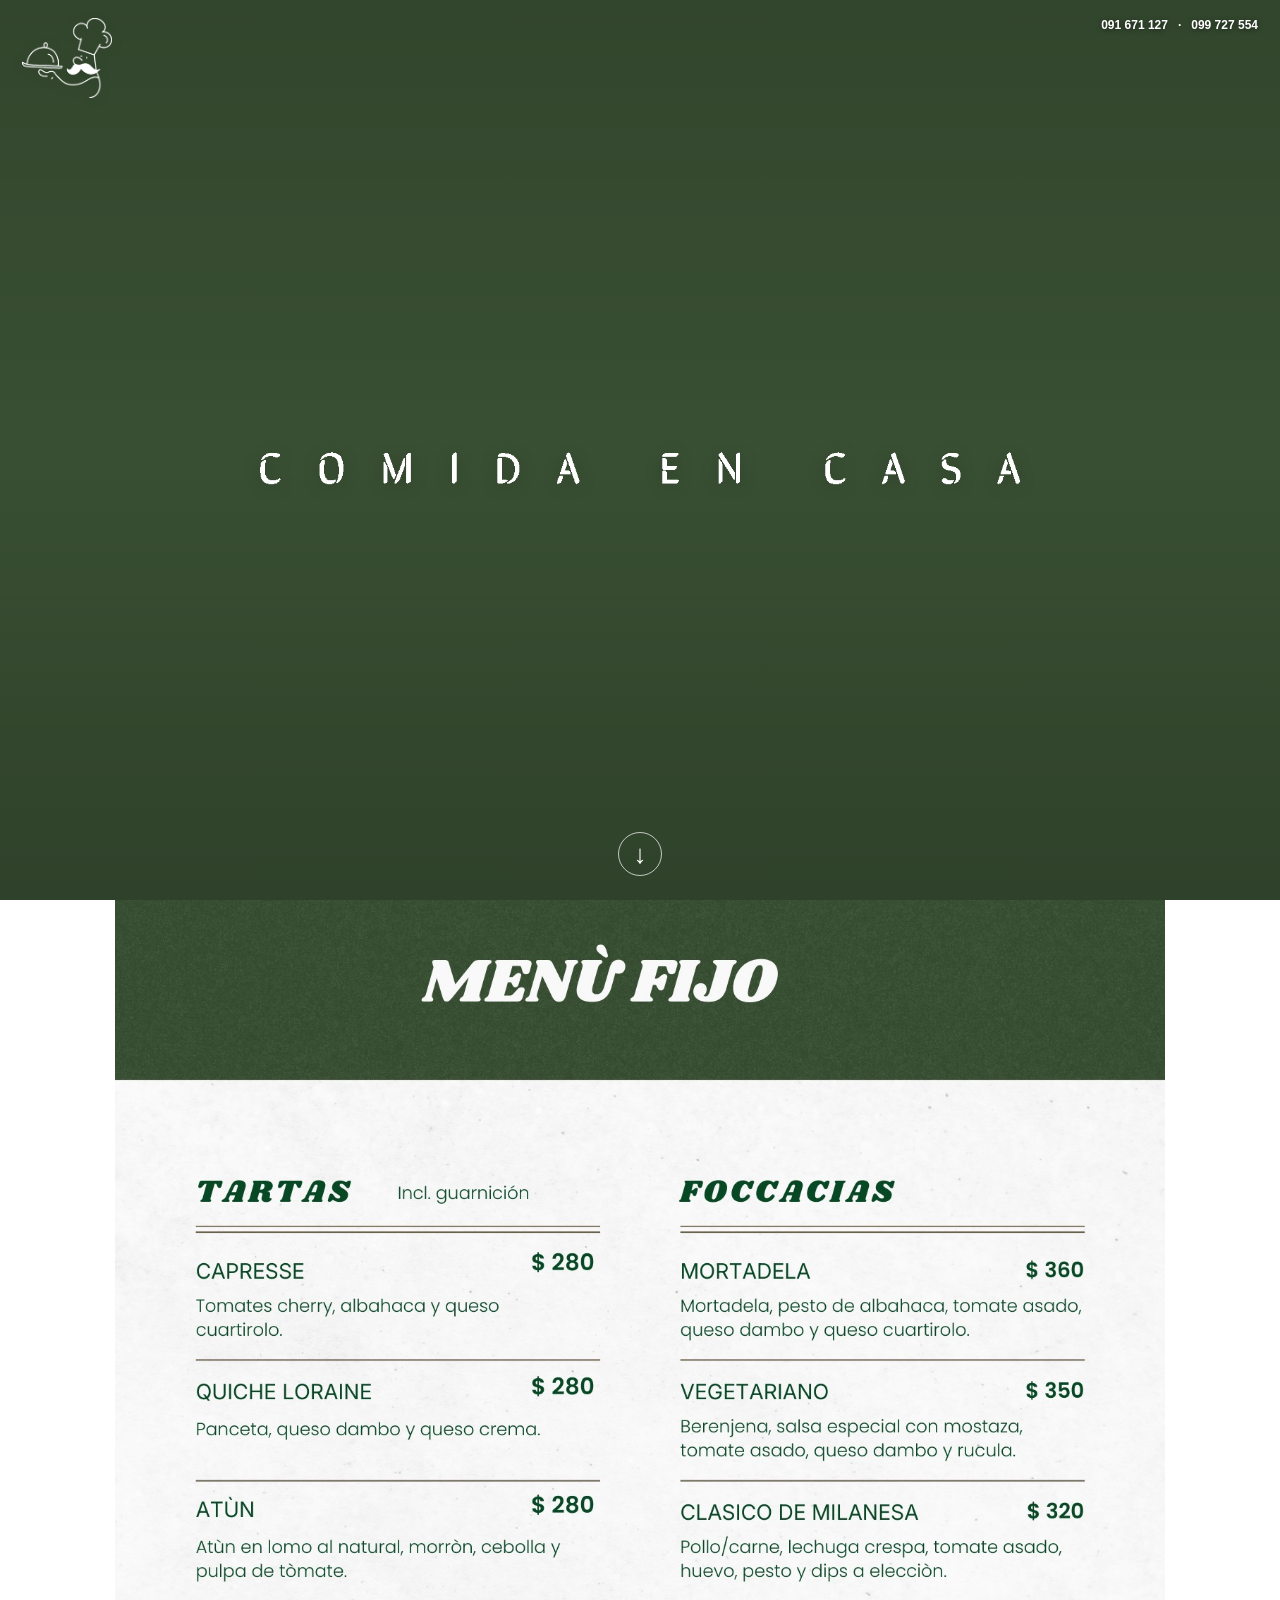
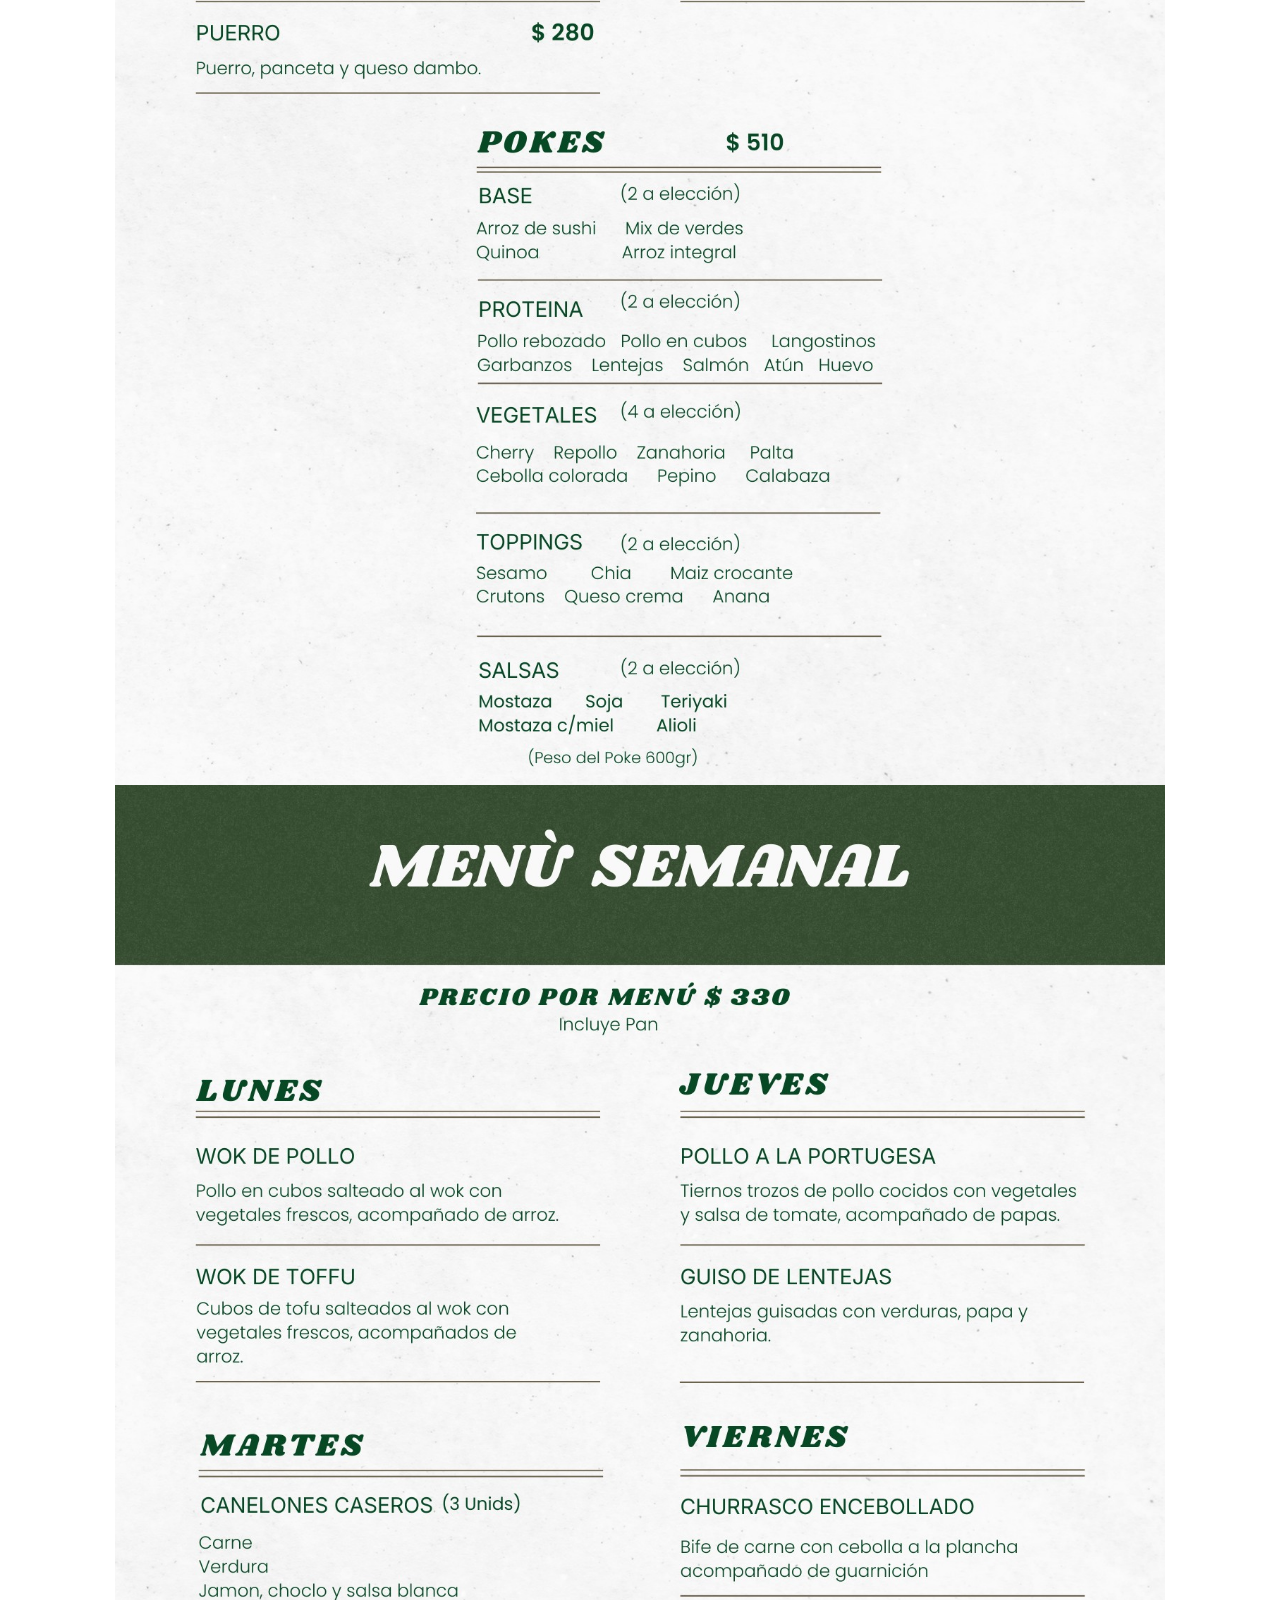
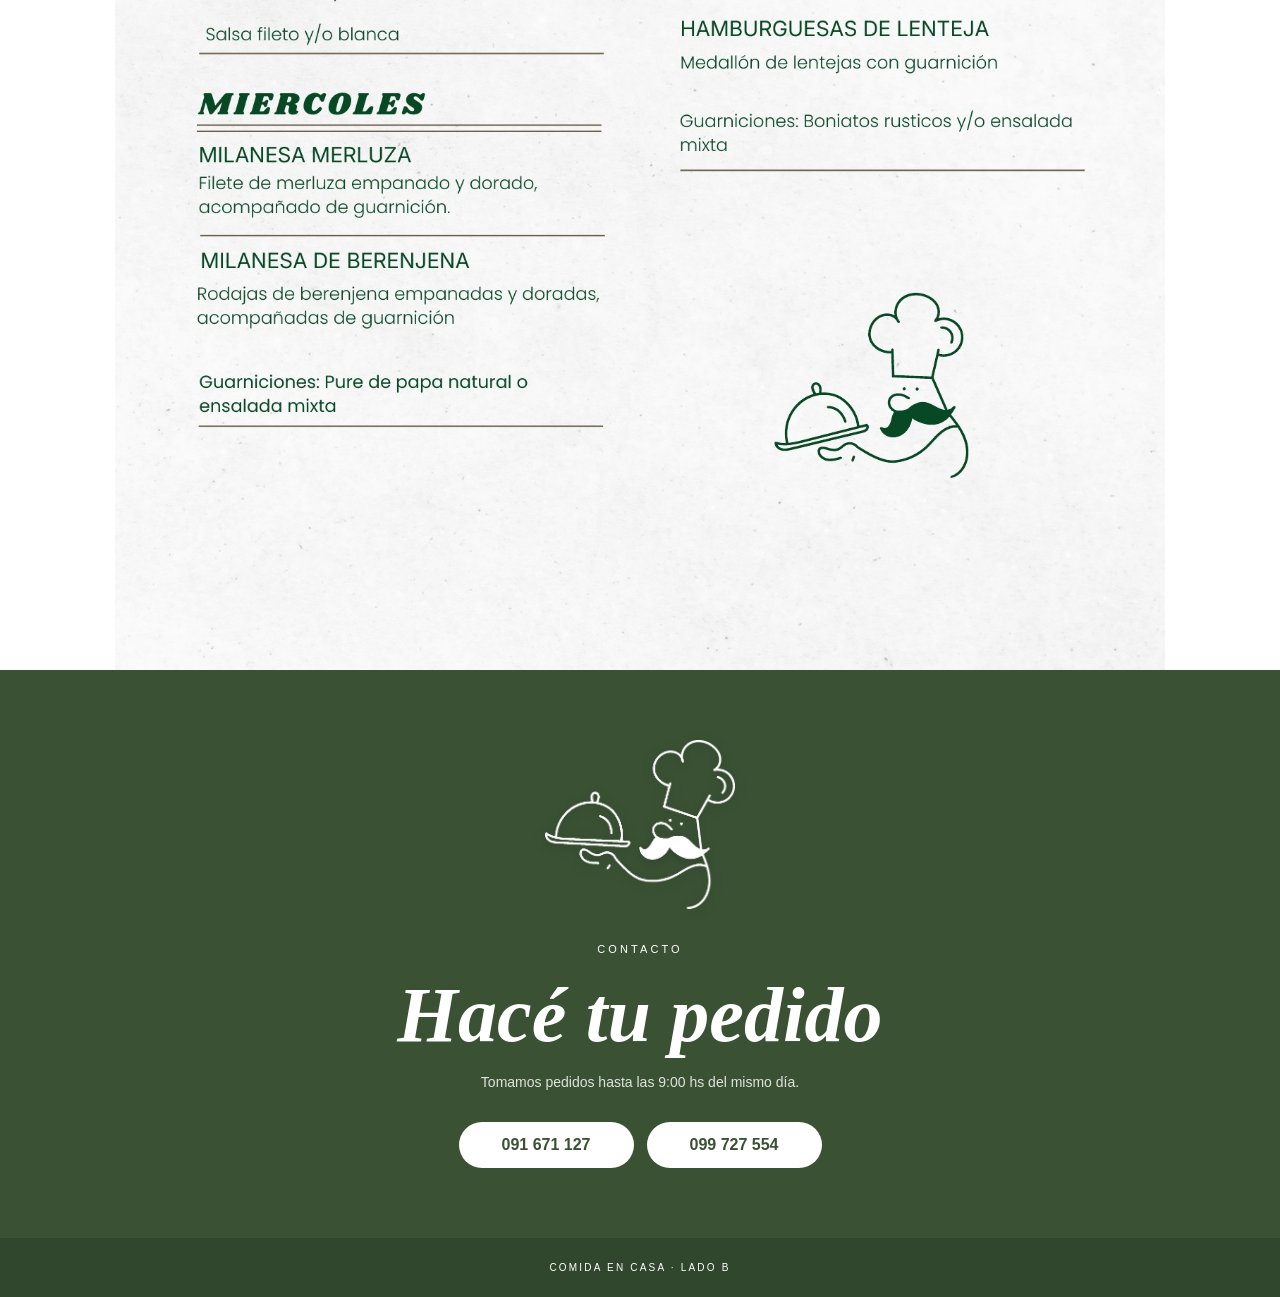
==== index.html @ ab539485 "Add files via upload" ====
<!doctype html>
<html lang="es">
<head>
<meta charset="utf-8">
<meta name="viewport" content="width=device-width,initial-scale=1,viewport-fit=cover">
<meta name="theme-color" content="#3A5134">
<title>Lado B · Comida en casa</title>
<style>
*{box-sizing:border-box}
html{scroll-behavior:smooth;background:#3A5134}
body{margin:0;background:#3A5134;color:white;font-family:Arial,sans-serif}
.hero{position:relative;height:100svh;min-height:600px;overflow:hidden;background:#3A5134}
.hero video{position:absolute;inset:0;width:100%;height:100%;object-fit:cover}
.overlay{position:absolute;inset:0;background:linear-gradient(to bottom,rgba(0,0,0,.14),rgba(0,0,0,.02) 50%,rgba(0,0,0,.2))}
.top{position:absolute;z-index:3;top:0;left:0;right:0;padding:18px 22px;display:flex;align-items:flex-start;justify-content:space-between}
.chef{width:90px;max-height:90px;object-fit:contain;filter:drop-shadow(0 2px 6px rgba(0,0,0,.18))}
.numbers{display:flex;gap:10px;align-items:center;font-size:12px;font-weight:600;text-shadow:0 1px 5px rgba(0,0,0,.5)}
.numbers a{color:#fff;text-decoration:none}
.claim{position:absolute;z-index:3;left:50%;top:52%;transform:translate(-50%,-50%);width:min(72vw,760px);height:auto;filter:drop-shadow(0 2px 8px rgba(0,0,0,.2))}
.down{position:absolute;z-index:3;left:50%;bottom:24px;transform:translateX(-50%);color:white;text-decoration:none;font-size:26px;width:44px;height:44px;border:1px solid rgba(255,255,255,.7);border-radius:50%;display:grid;place-items:center}
.menus{background:white}
.menu{display:block;width:min(100%,1050px);height:auto;margin:0 auto}
.contact{min-height:560px;background:#3A5134;display:flex;flex-direction:column;align-items:center;justify-content:center;text-align:center;padding:70px 22px}
.contact .chef{width:190px;max-height:190px;margin-bottom:34px}
.contact-label{font-size:11px;letter-spacing:.28em;margin-bottom:15px}
.contact h2{font-family:Georgia,serif;font-style:italic;font-size:clamp(44px,7vw,78px);margin:0 0 14px}
.contact p{font-size:14px;opacity:.84;margin:0}
.buttons{display:flex;gap:13px;flex-wrap:wrap;justify-content:center;margin-top:32px}
.buttons a{background:white;color:#3A5134;padding:14px 22px;border-radius:999px;text-decoration:none;font-weight:700;min-width:175px}
footer{padding:24px;text-align:center;background:#30462d;font-size:10px;letter-spacing:.22em}
@media(max-width:600px){
 .top{padding:13px 14px} .chef{width:60px;max-height:60px}
 .numbers{font-size:10px;gap:5px;flex-direction:column;align-items:flex-end}
 .numbers .dot{display:none}
 .claim{width:84vw}
 .contact .chef{width:145px;max-height:145px}
}
</style>
</head>
<body>
<section class="hero" id="inicio">
<video autoplay muted loop playsinline preload="auto"><source src="[data-uri]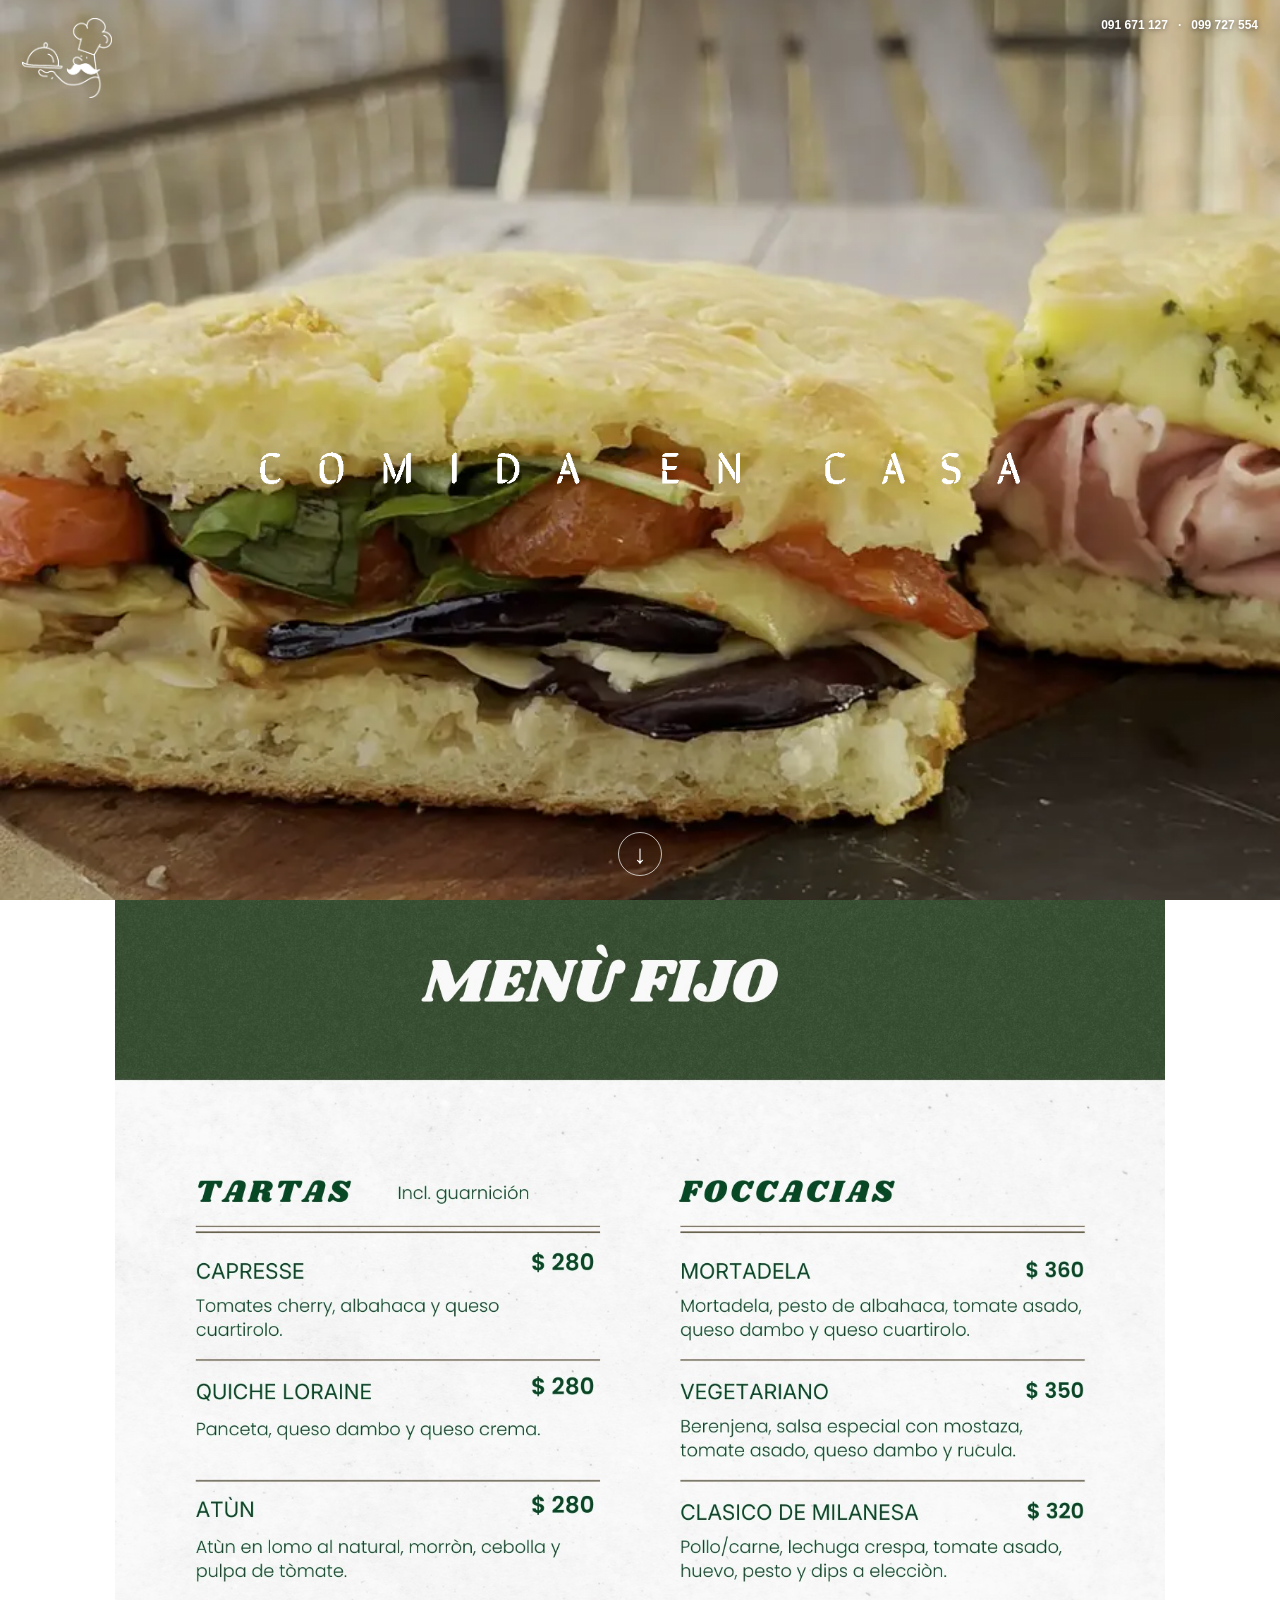
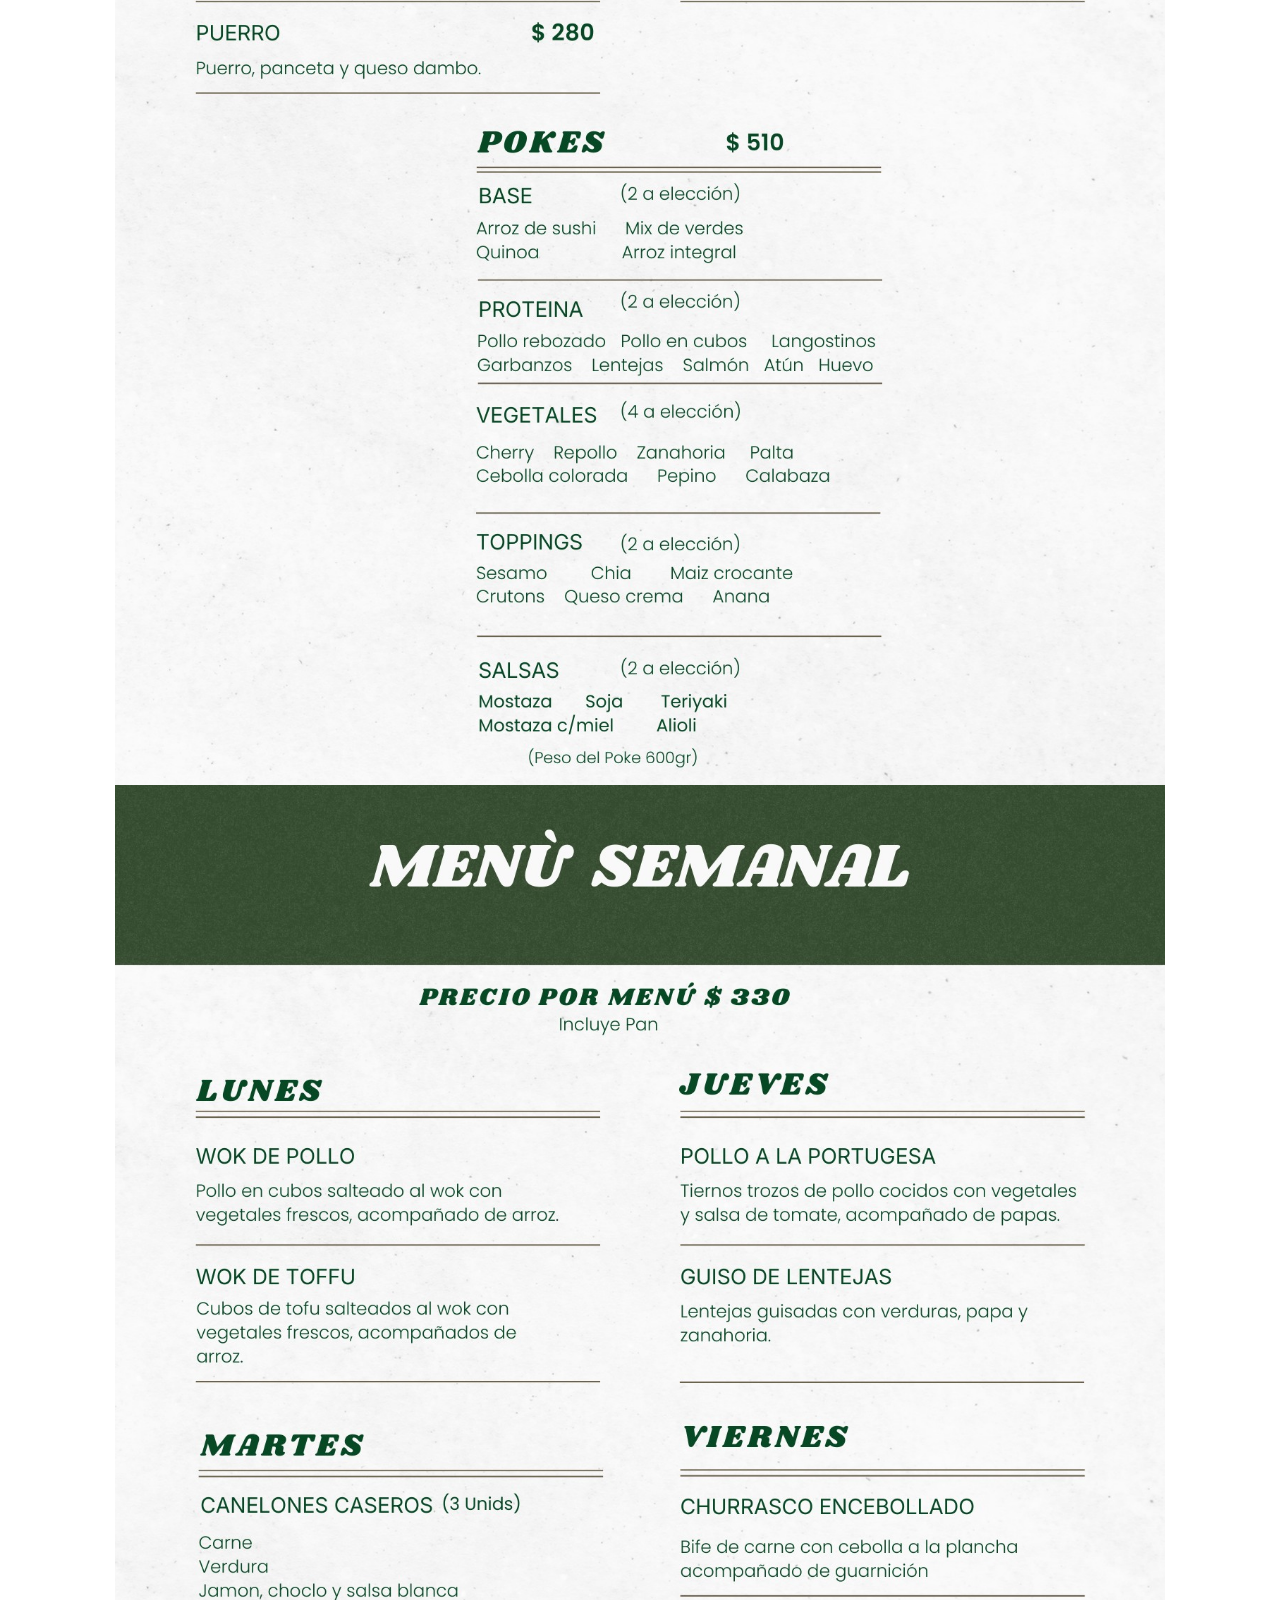
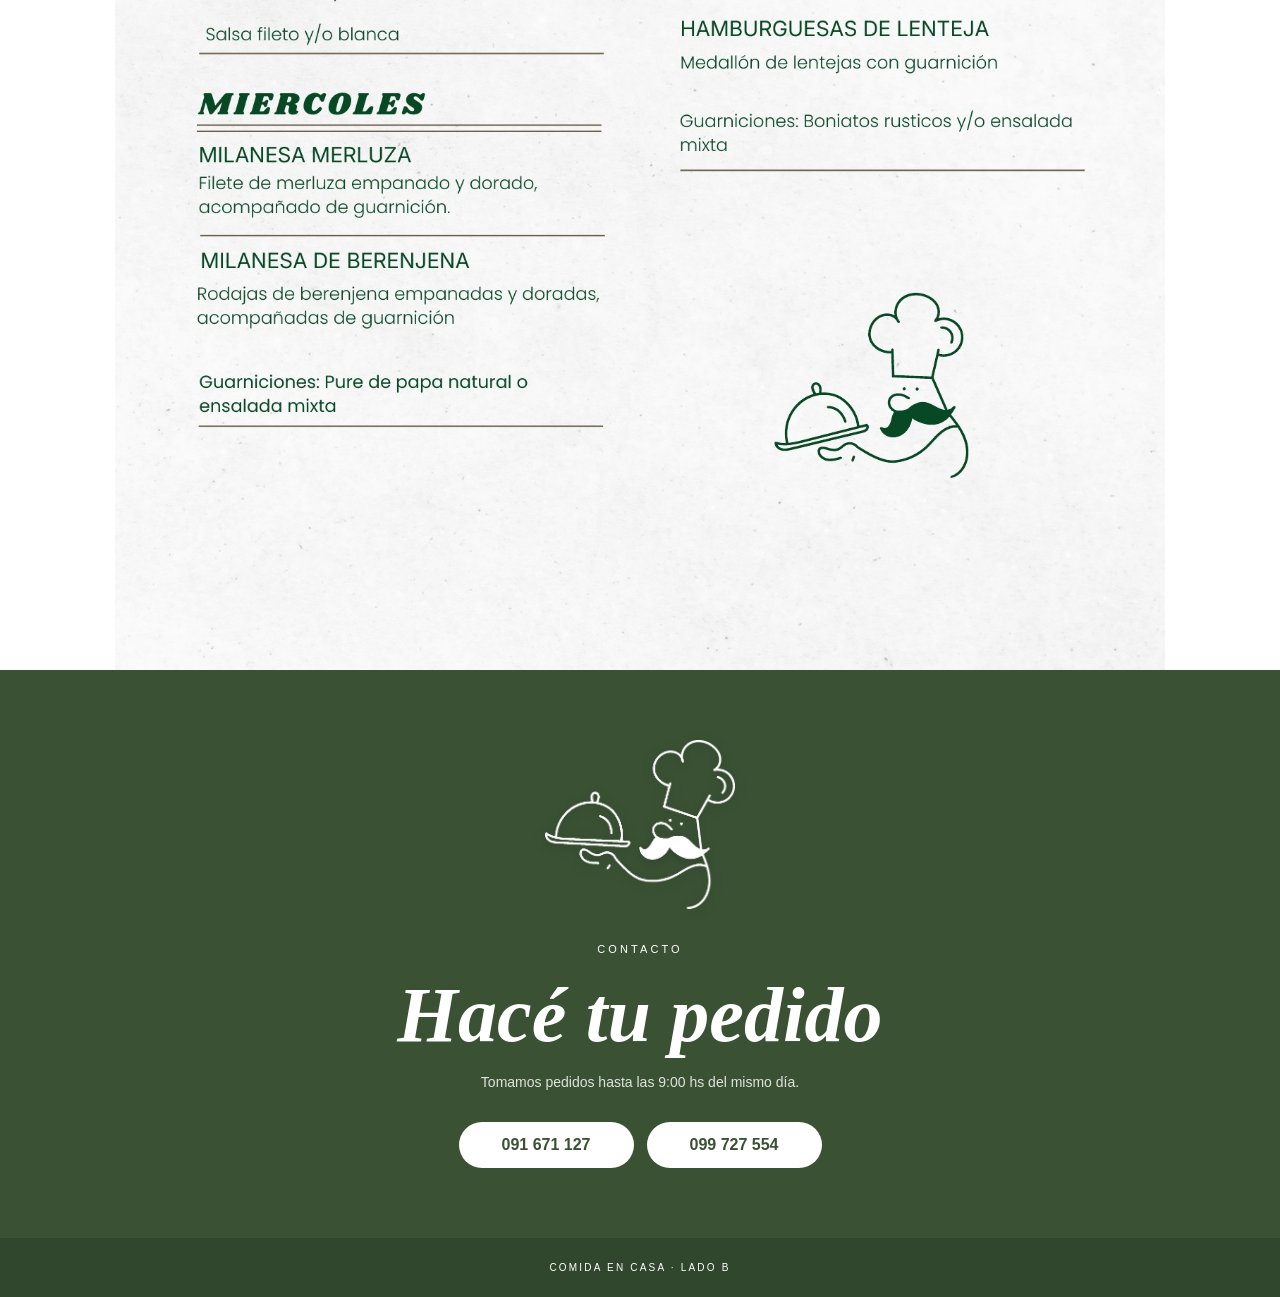
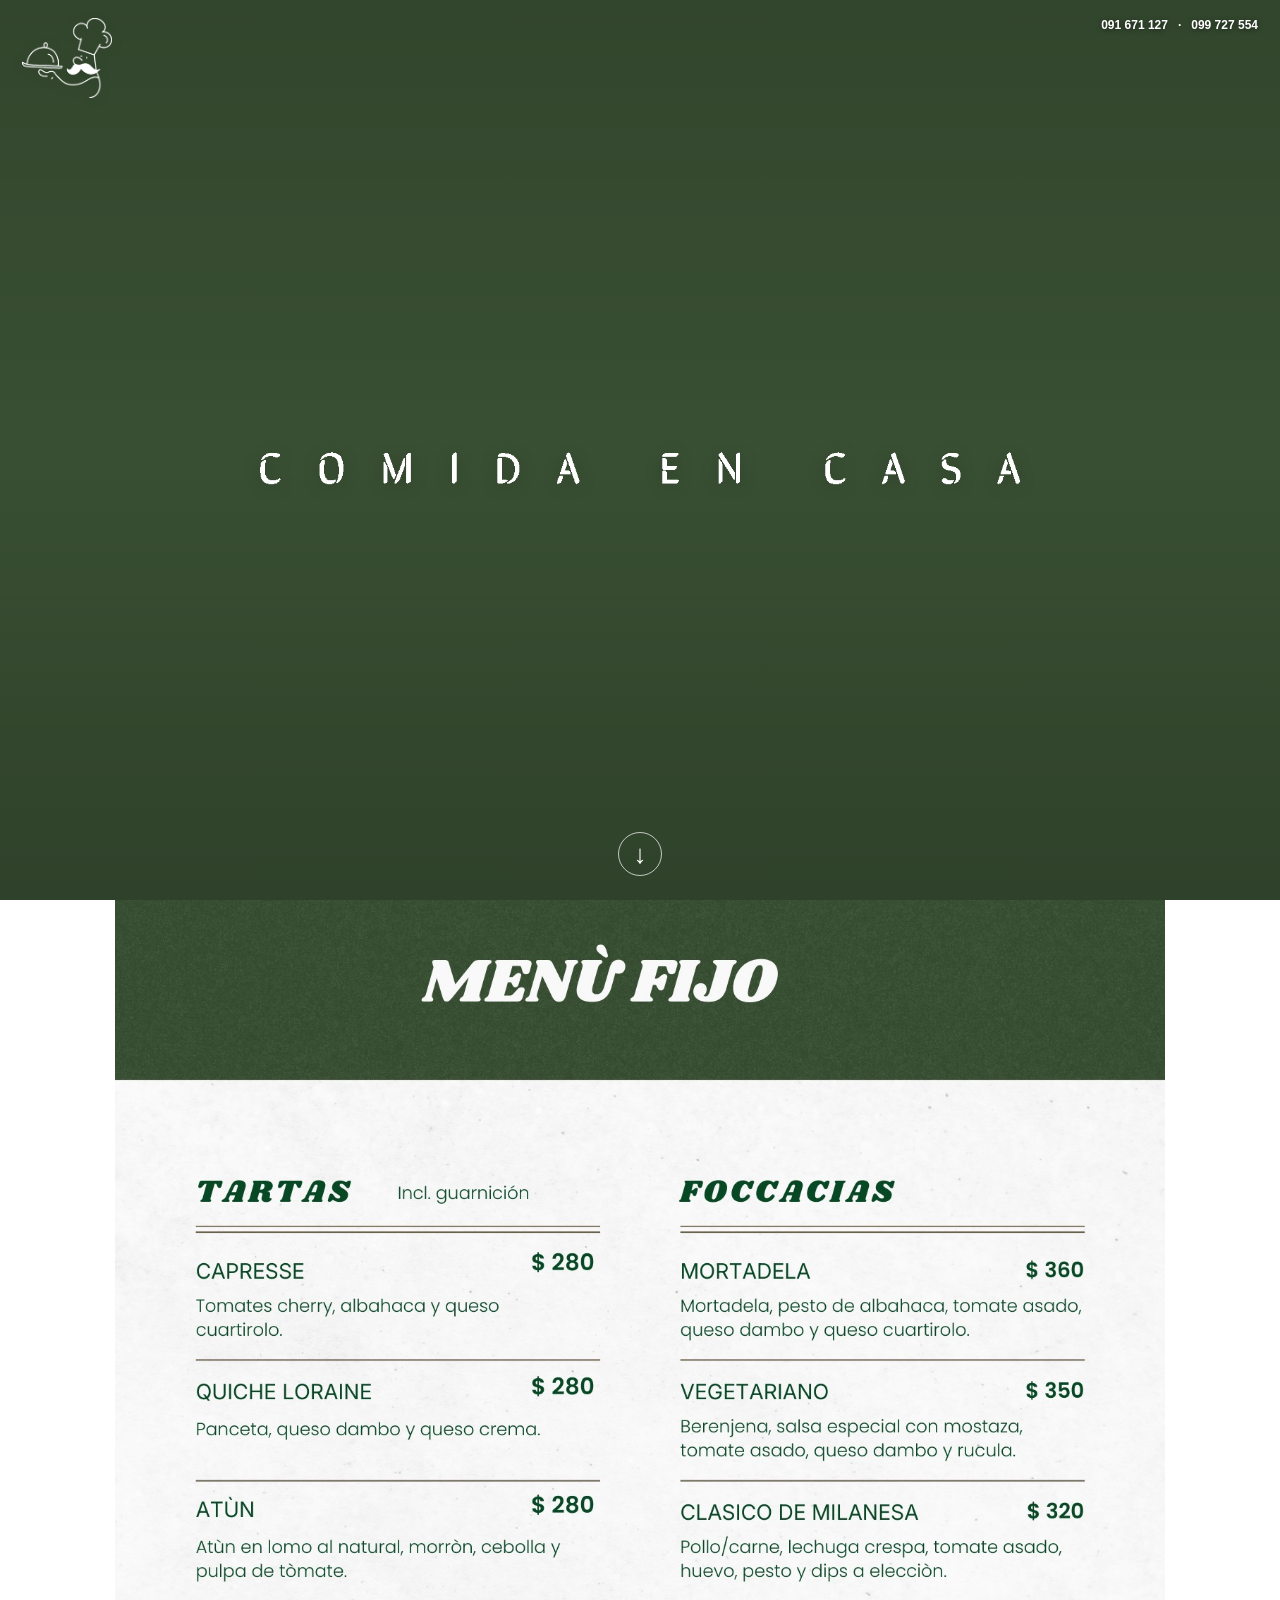
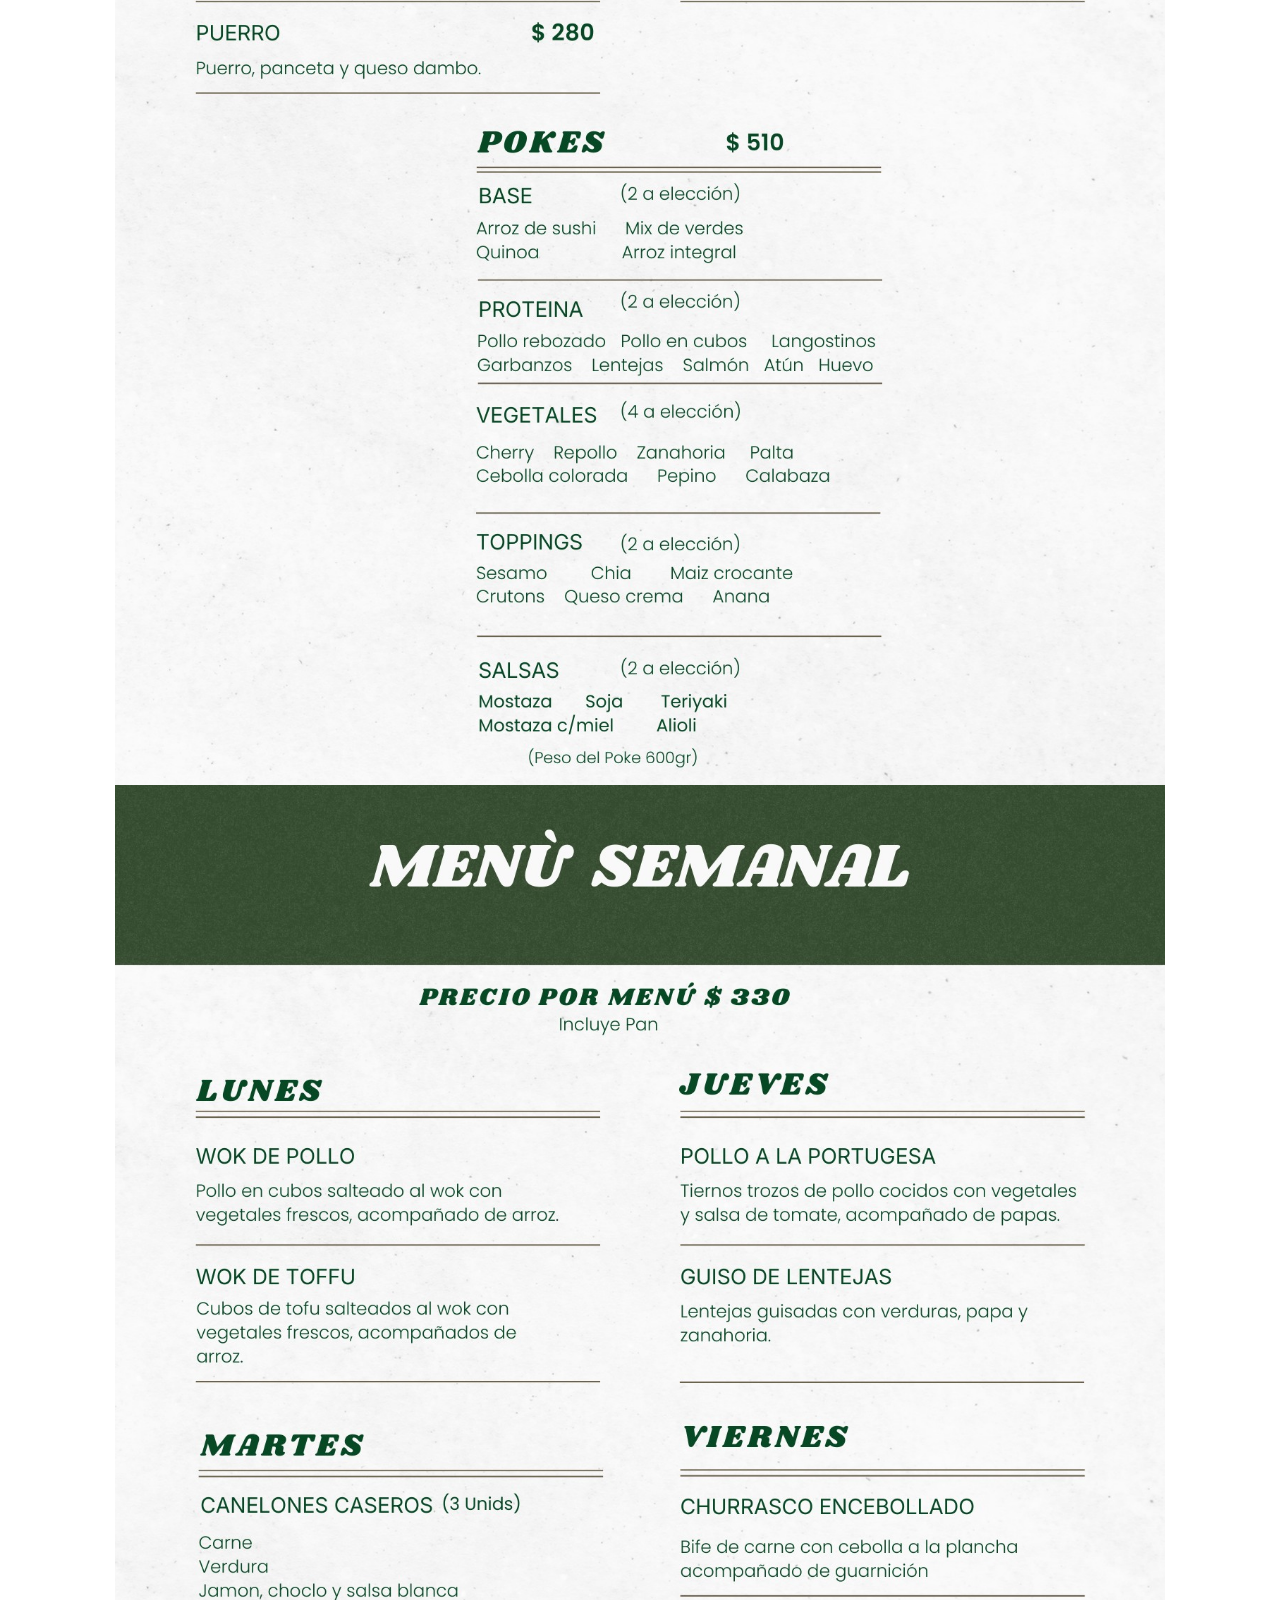
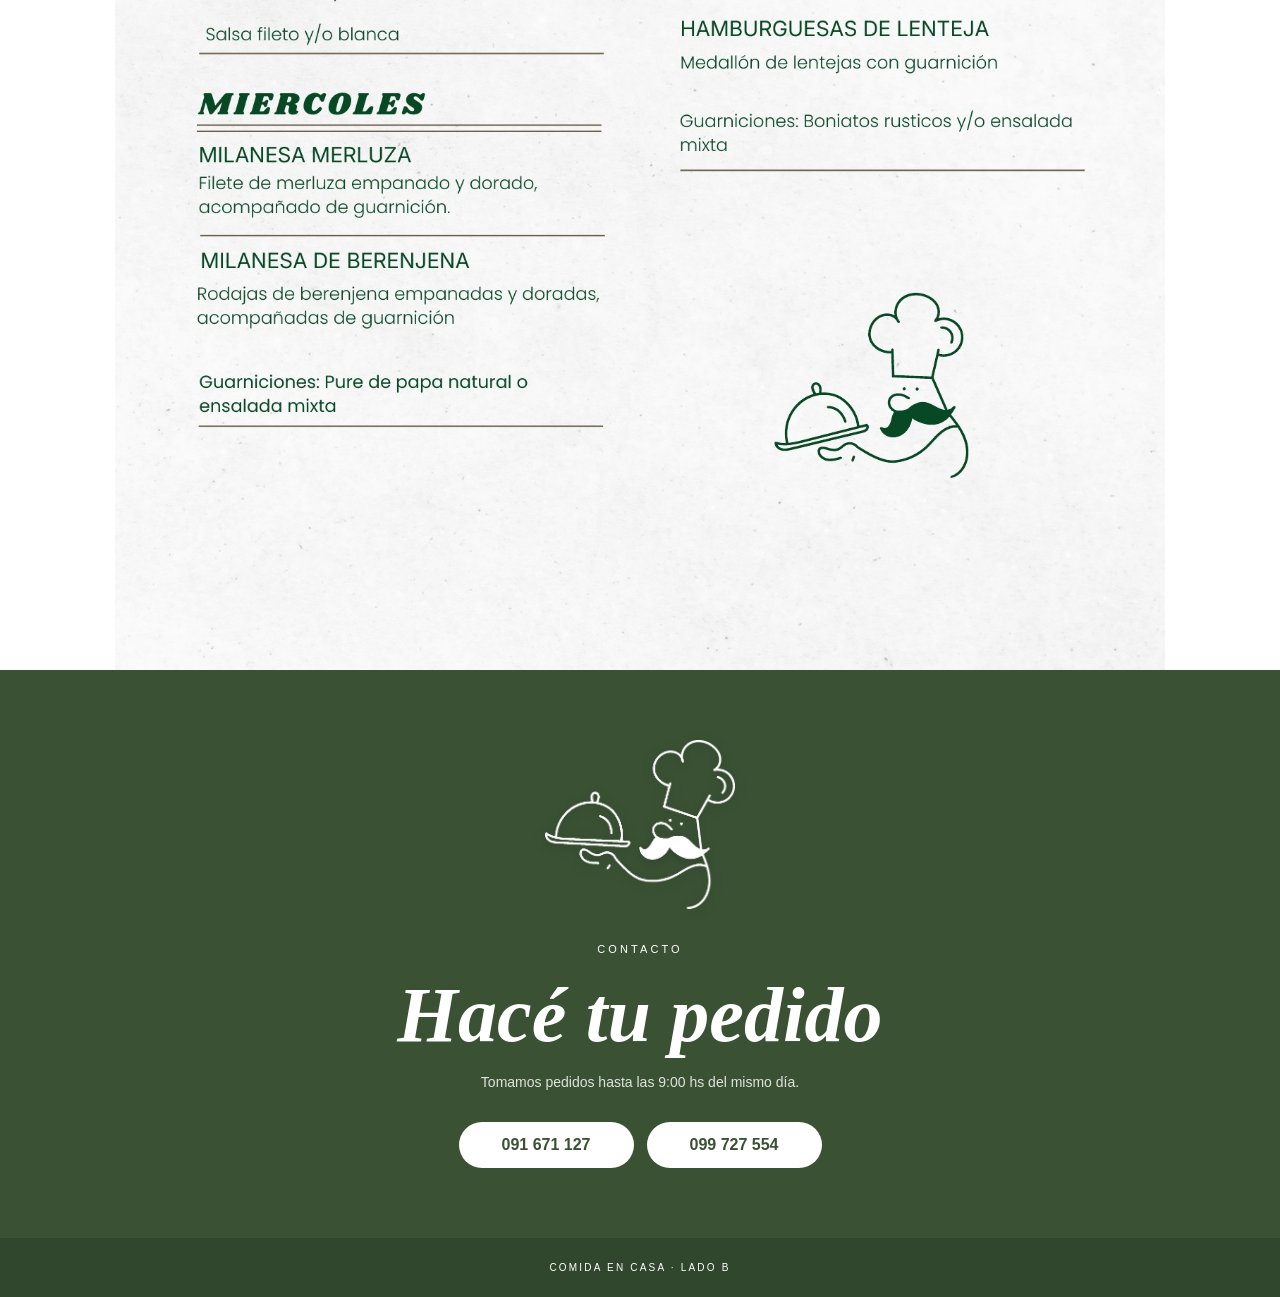
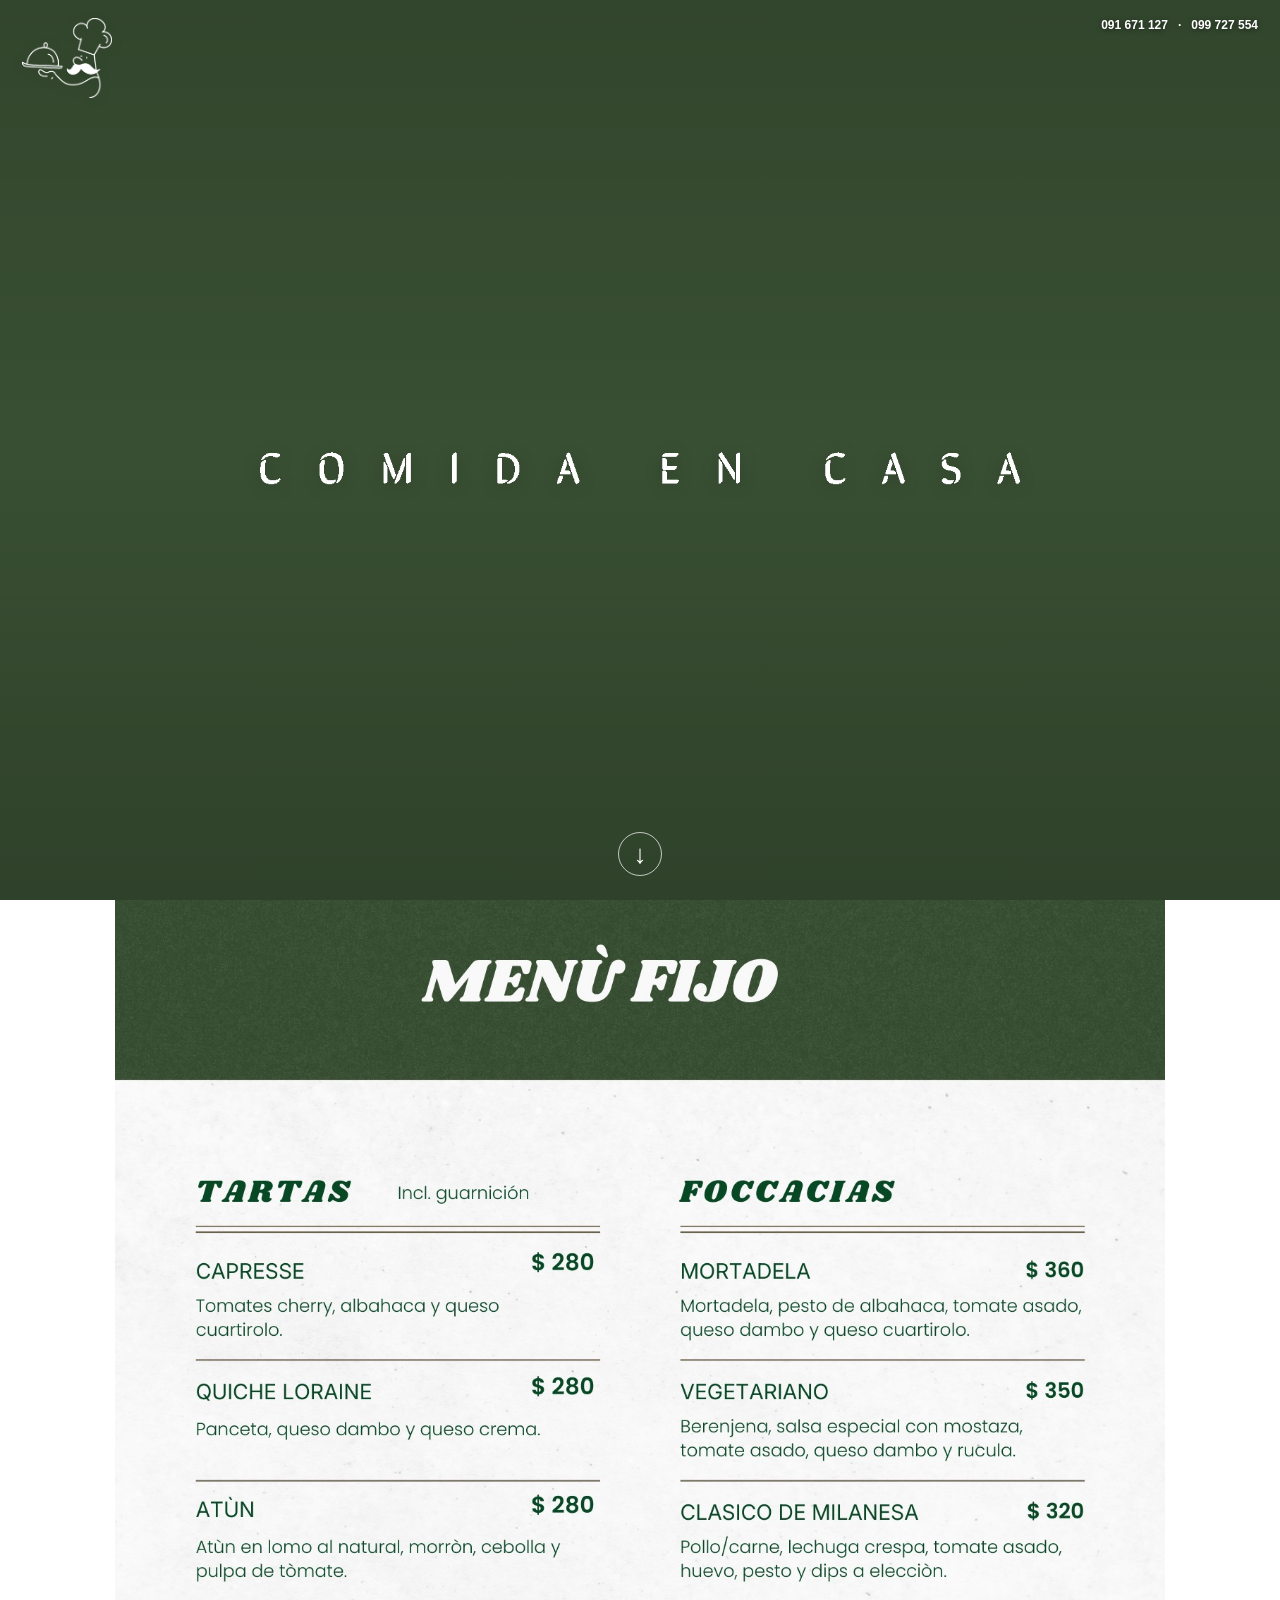
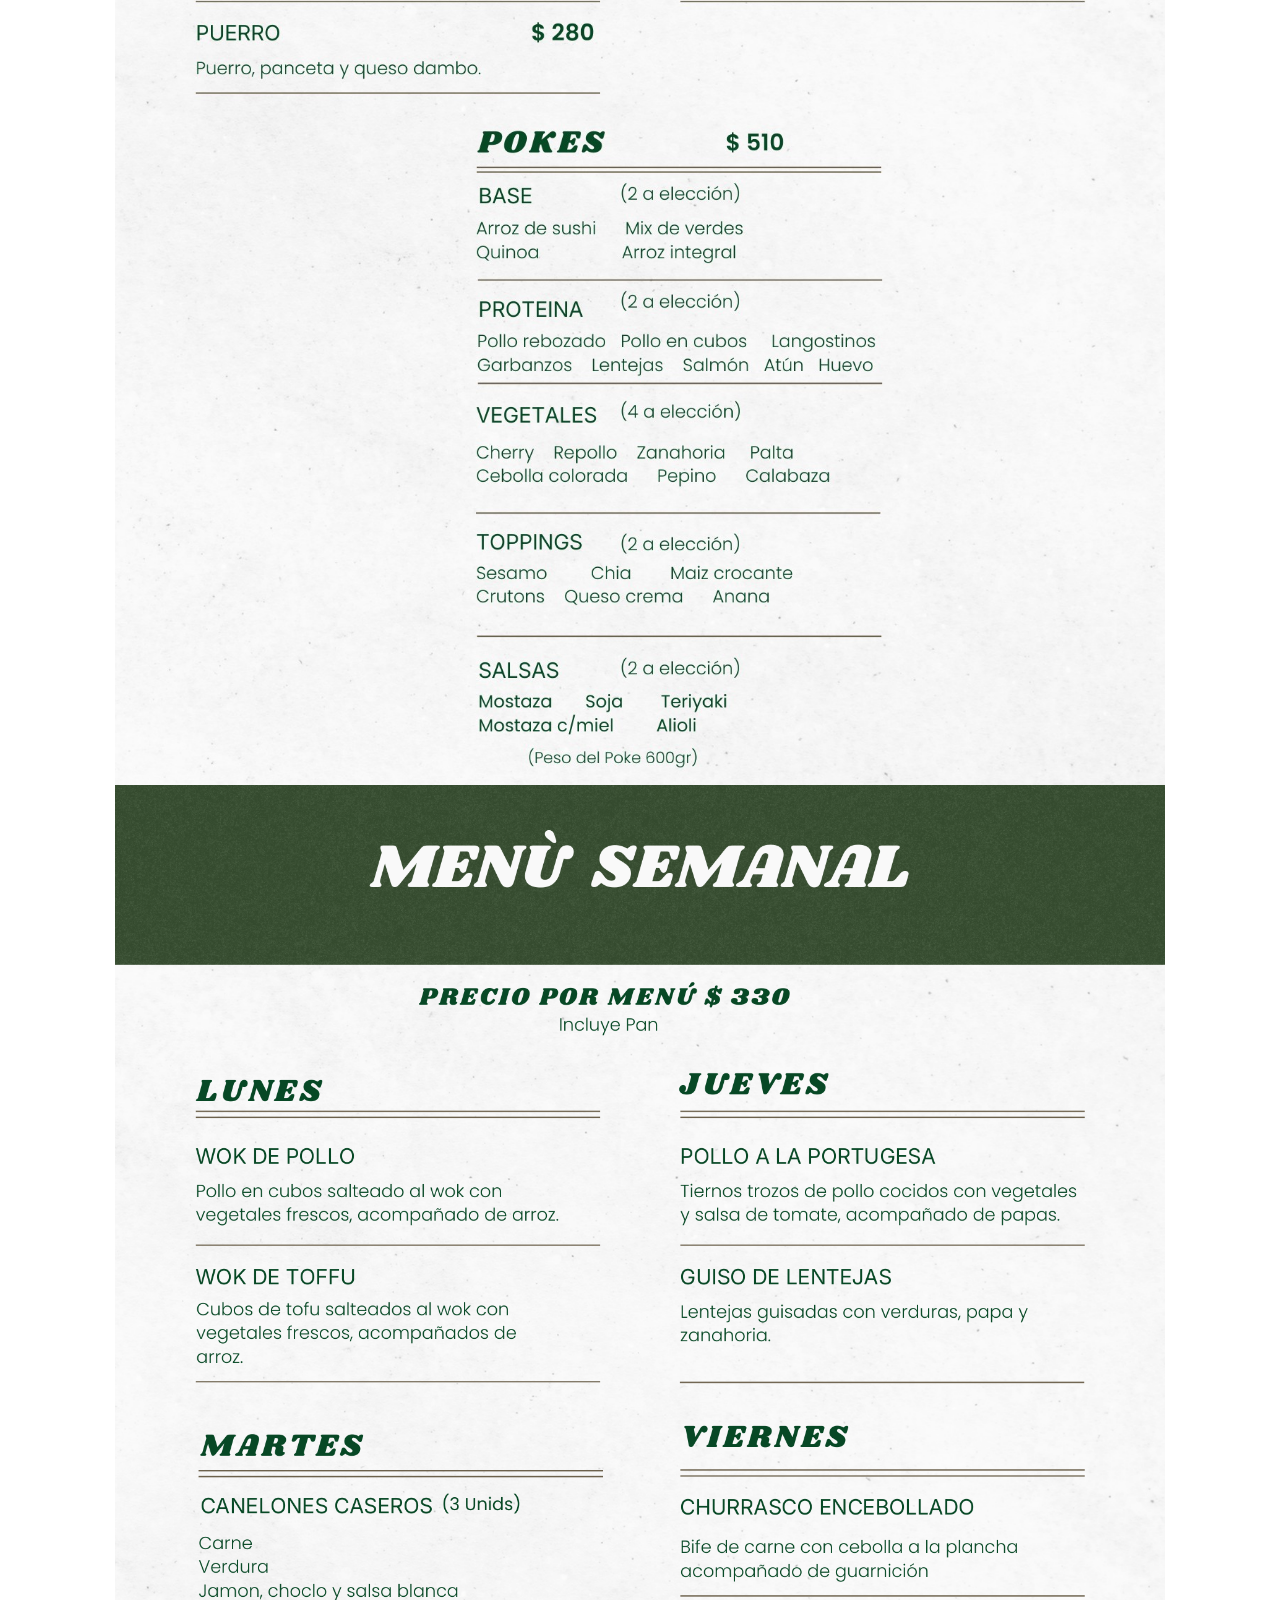
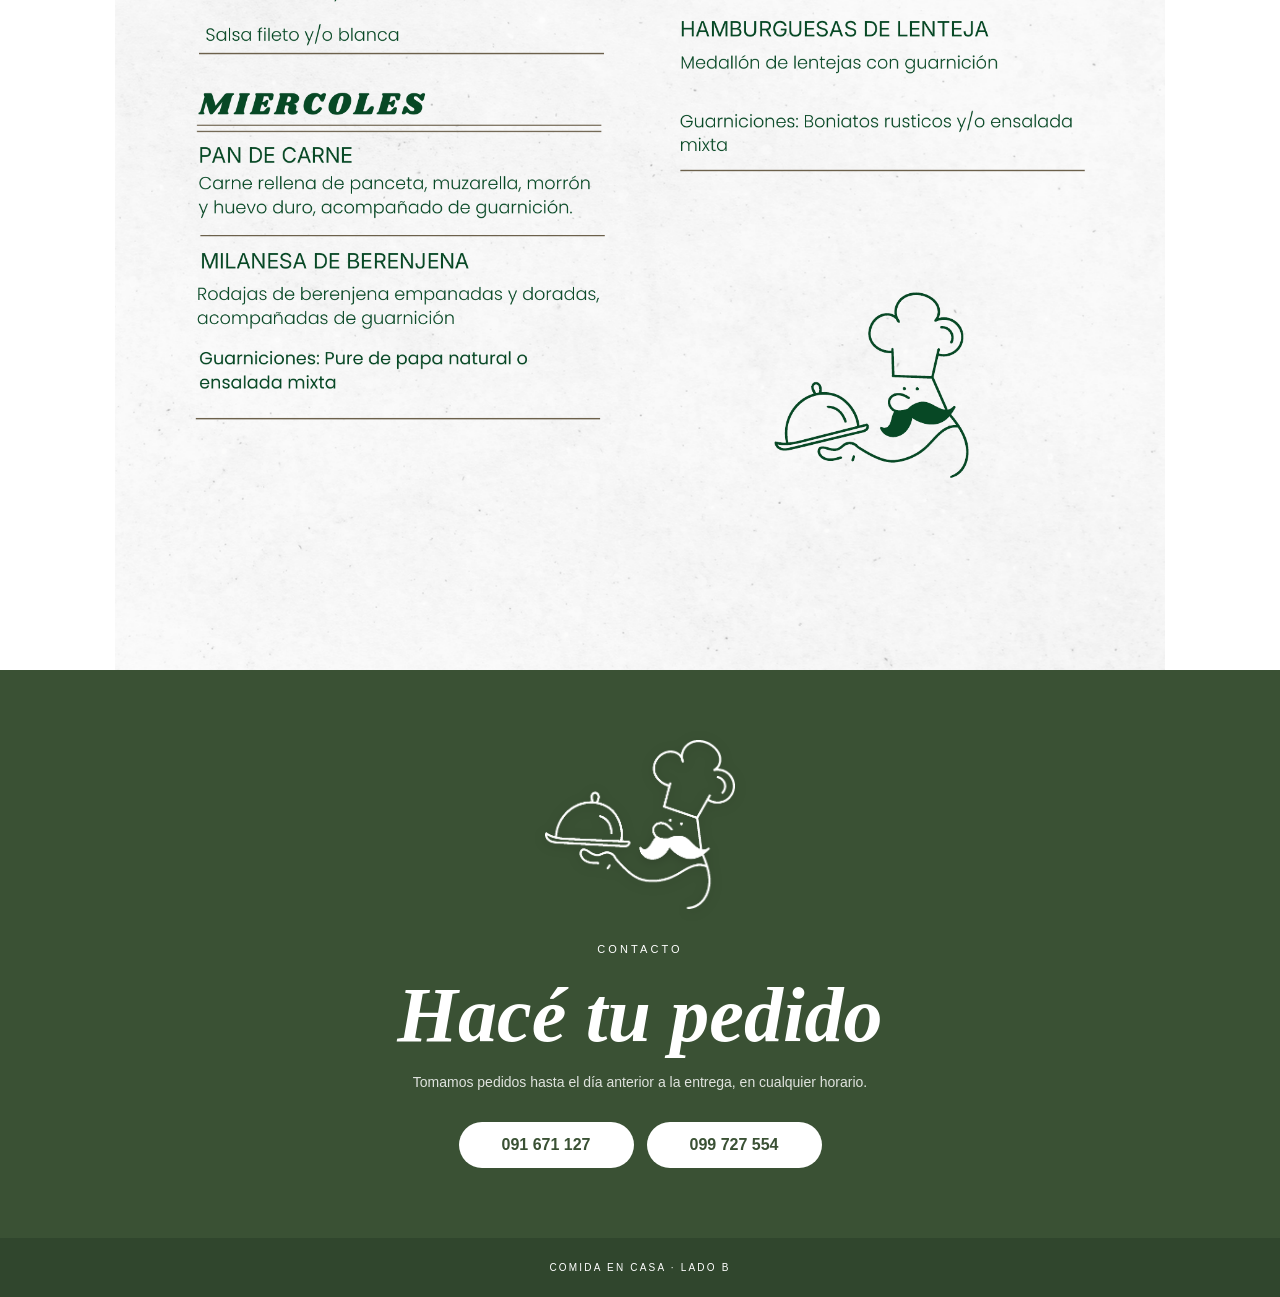
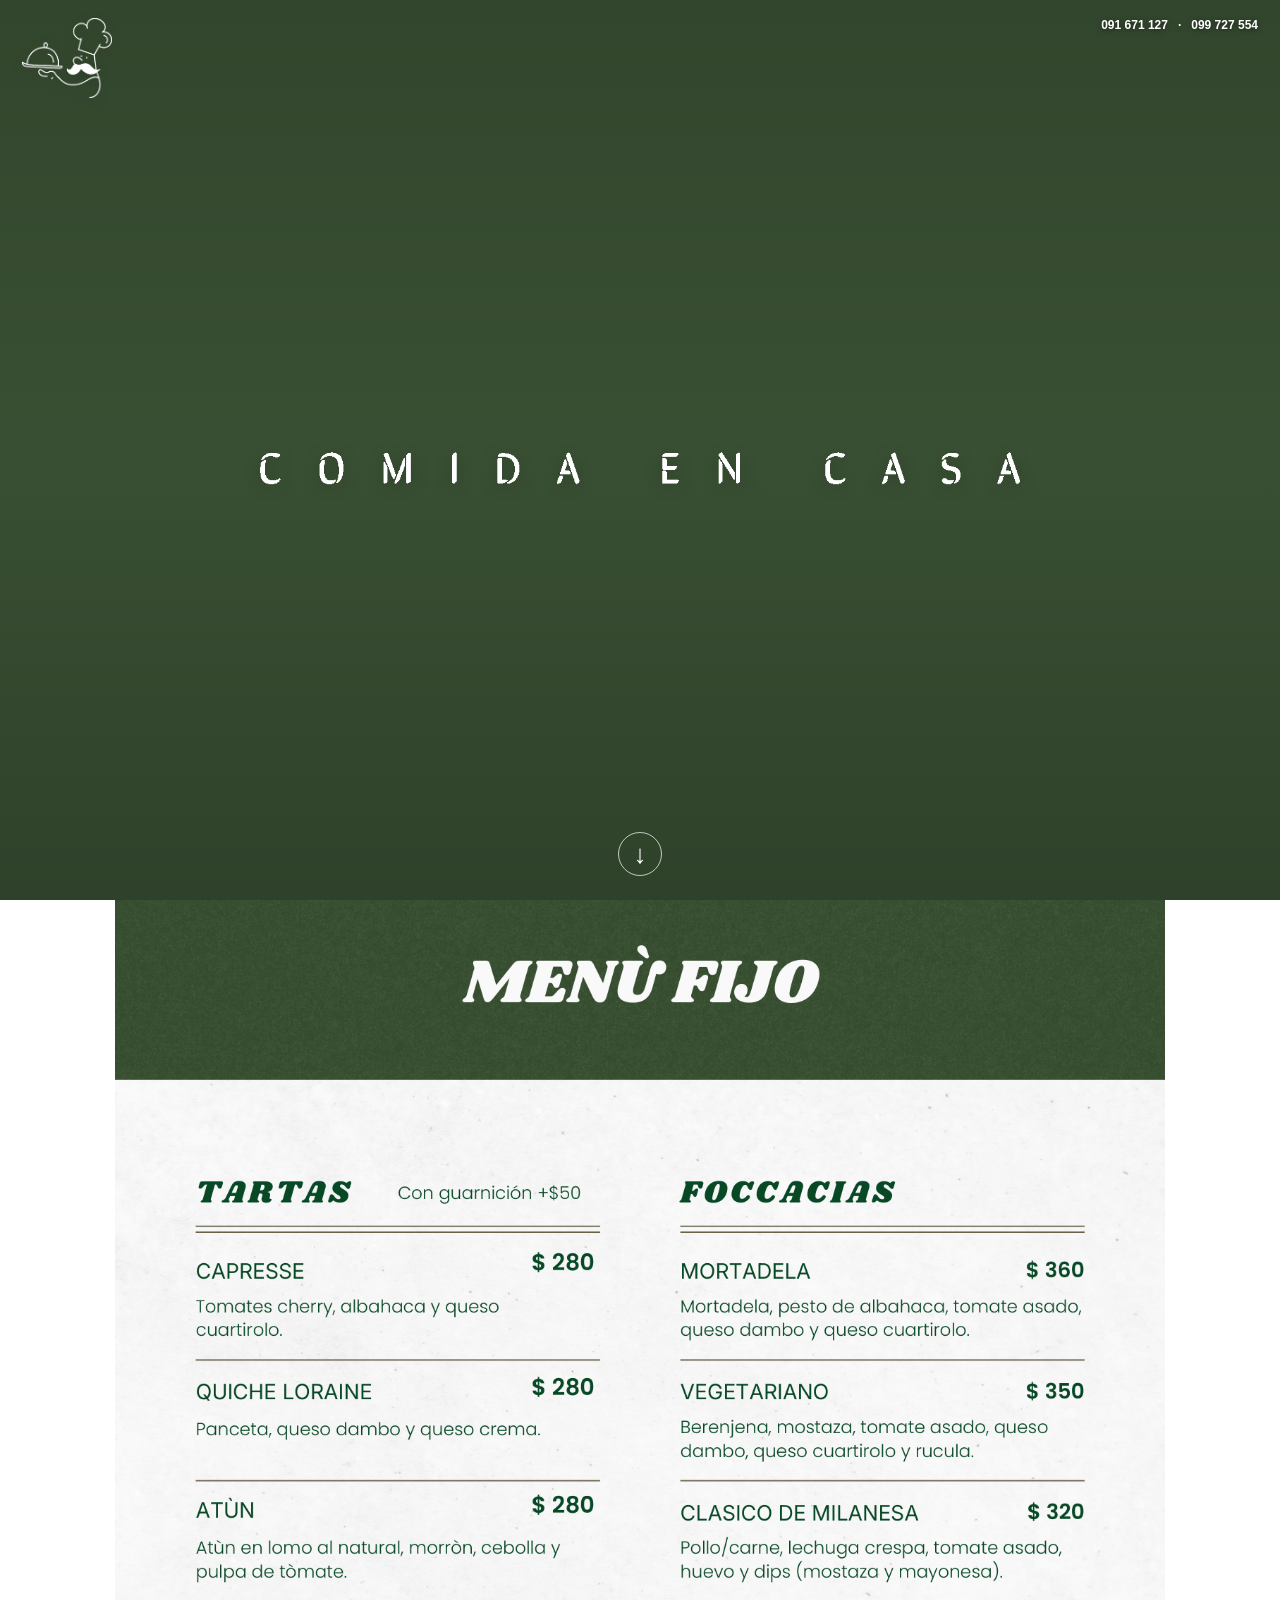
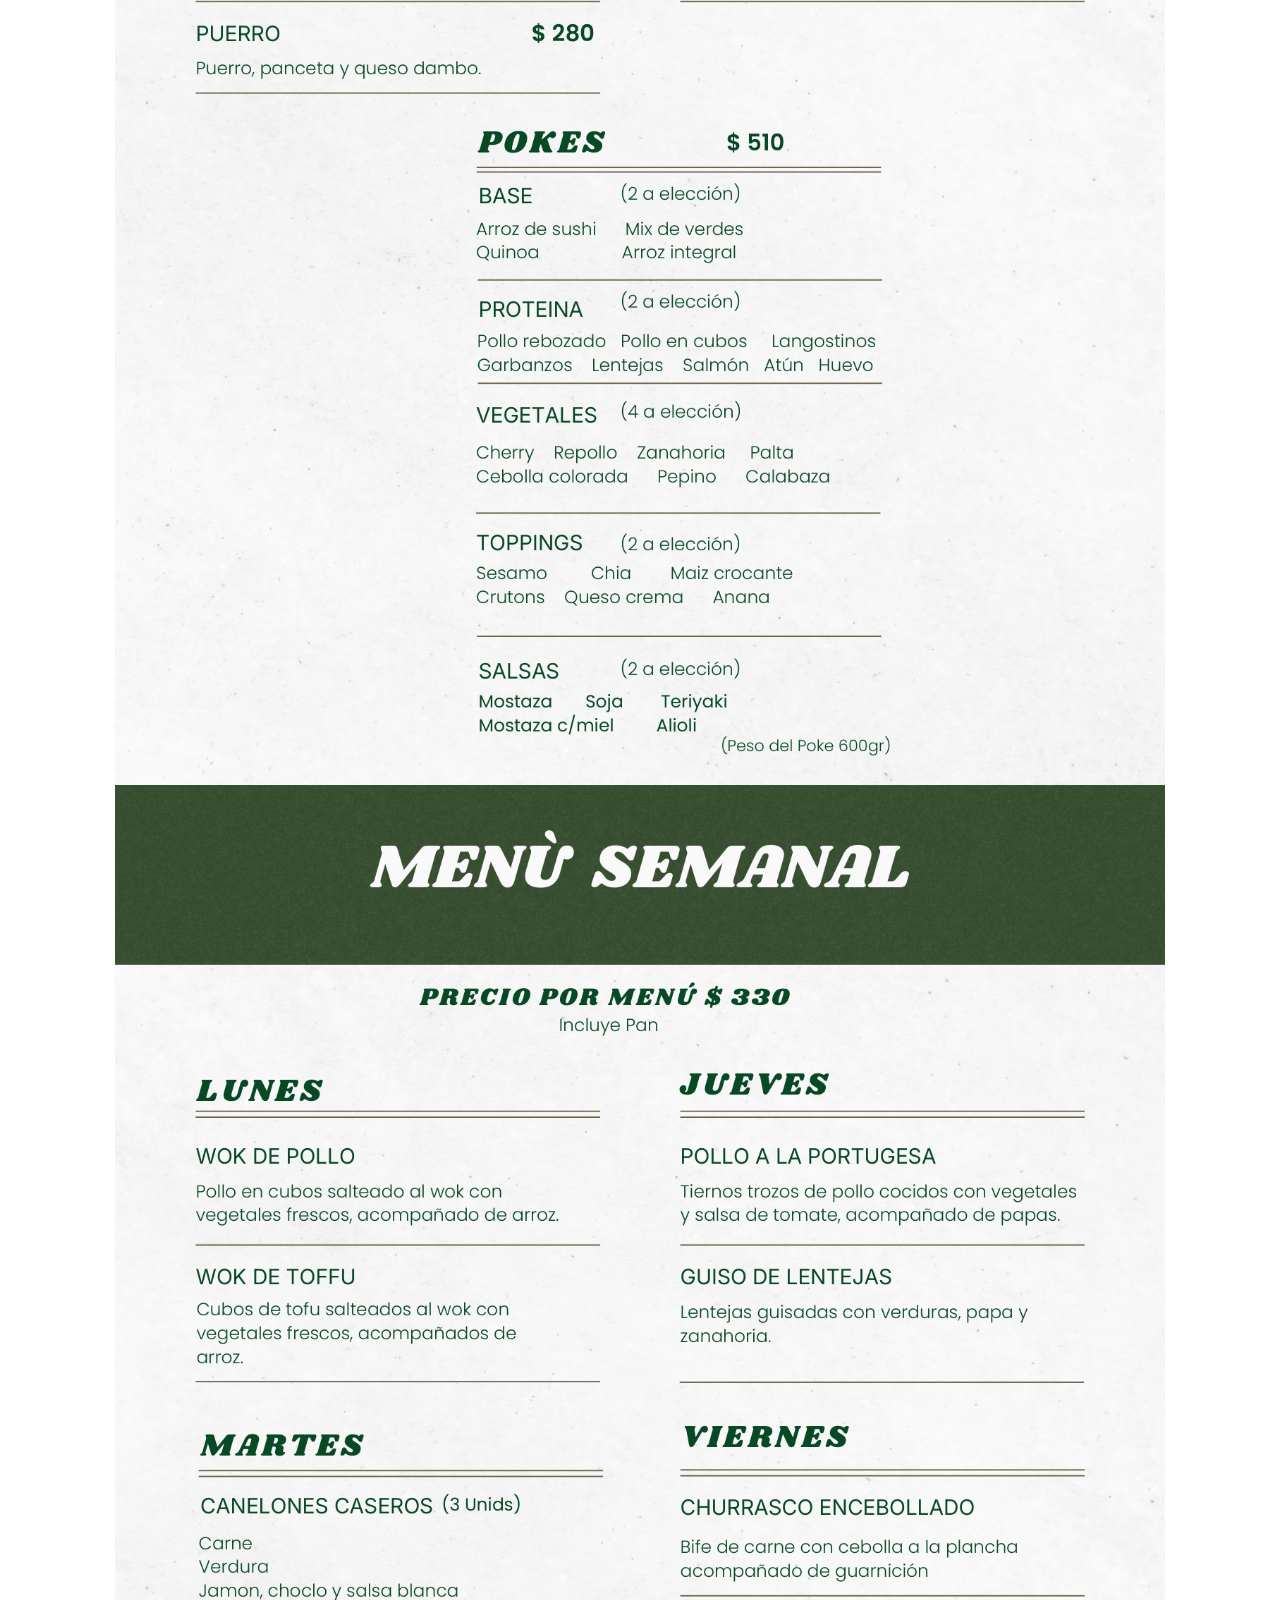
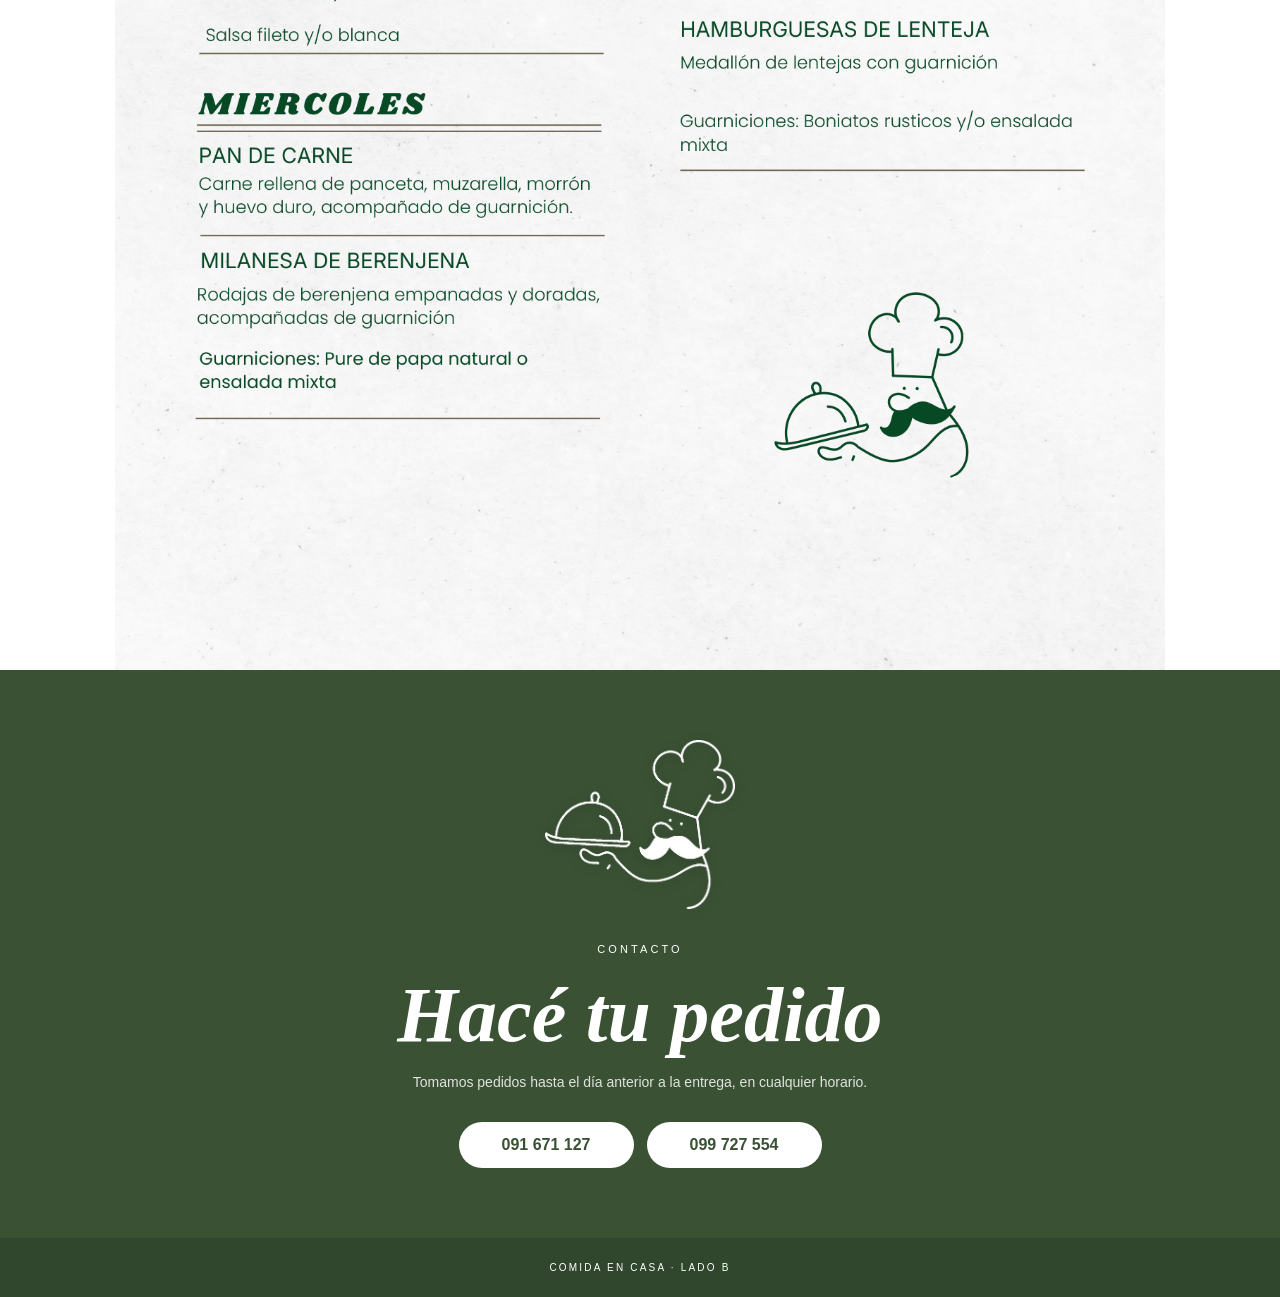
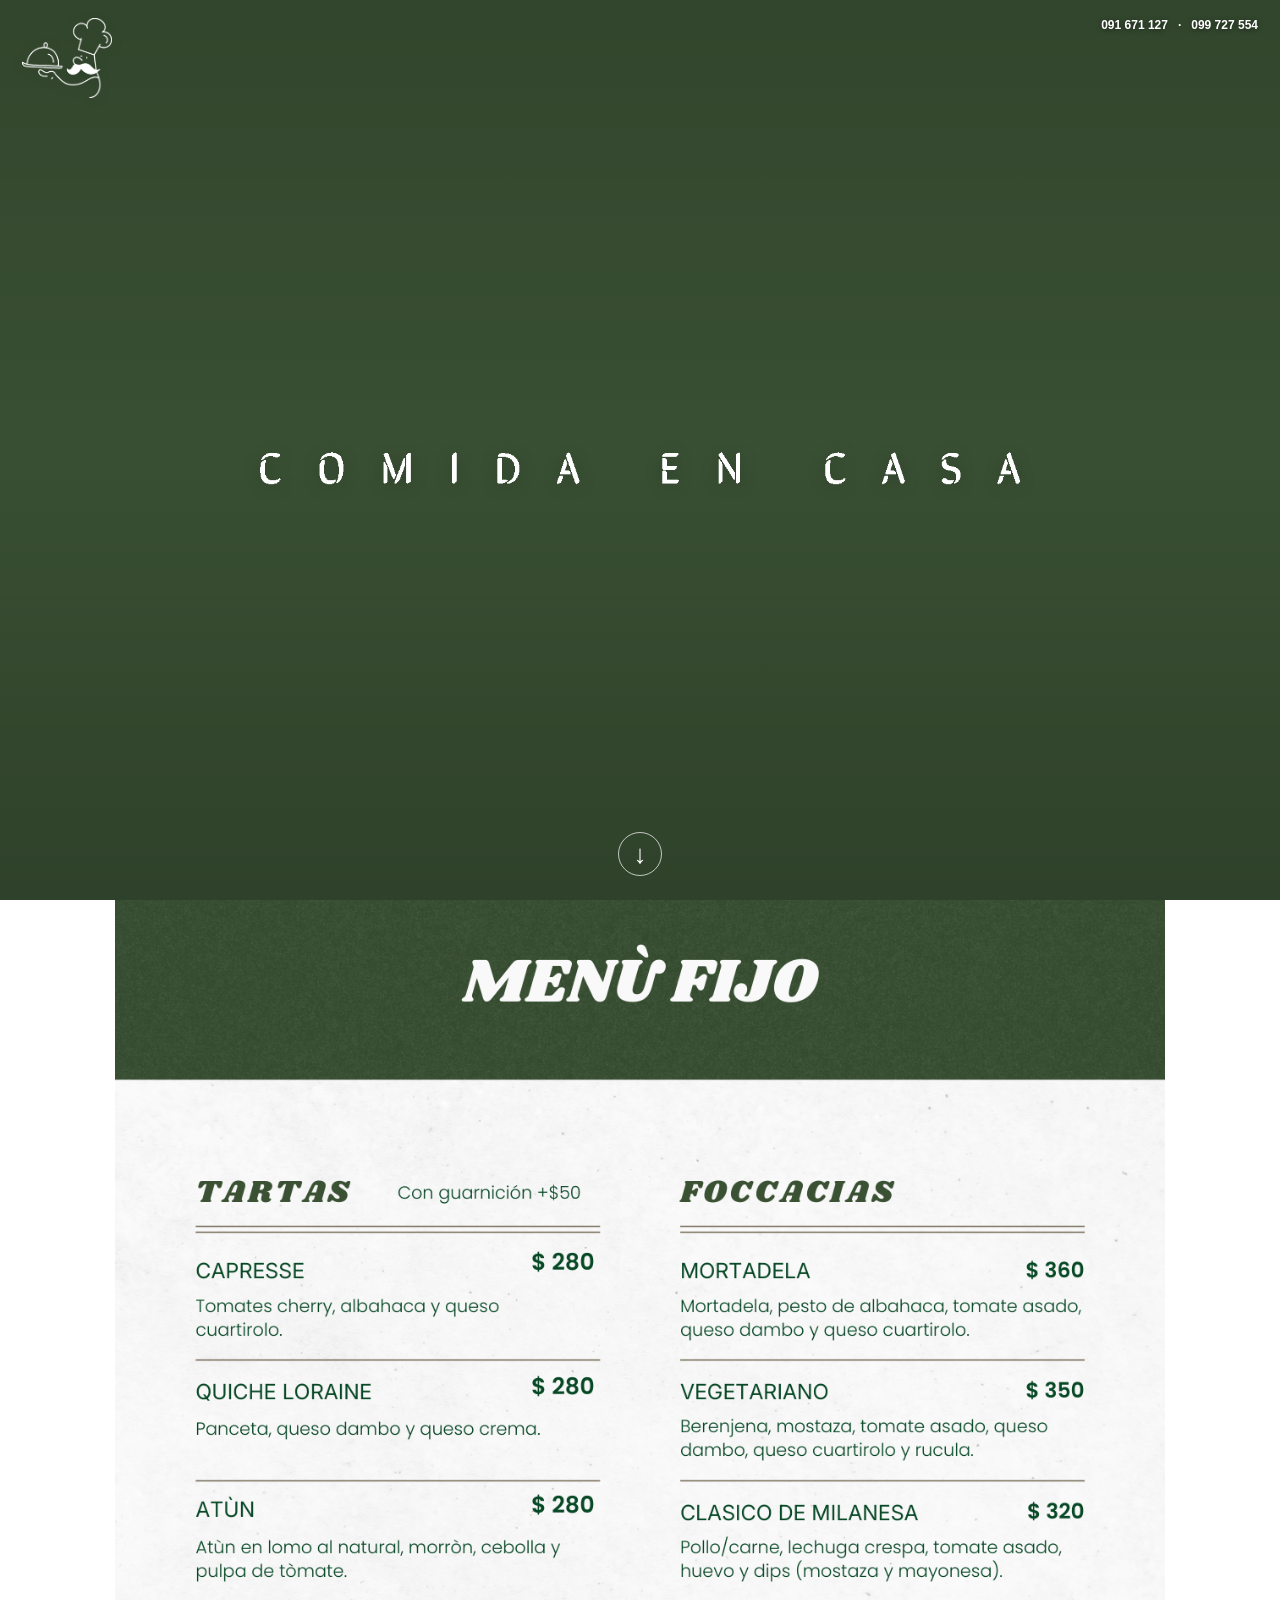
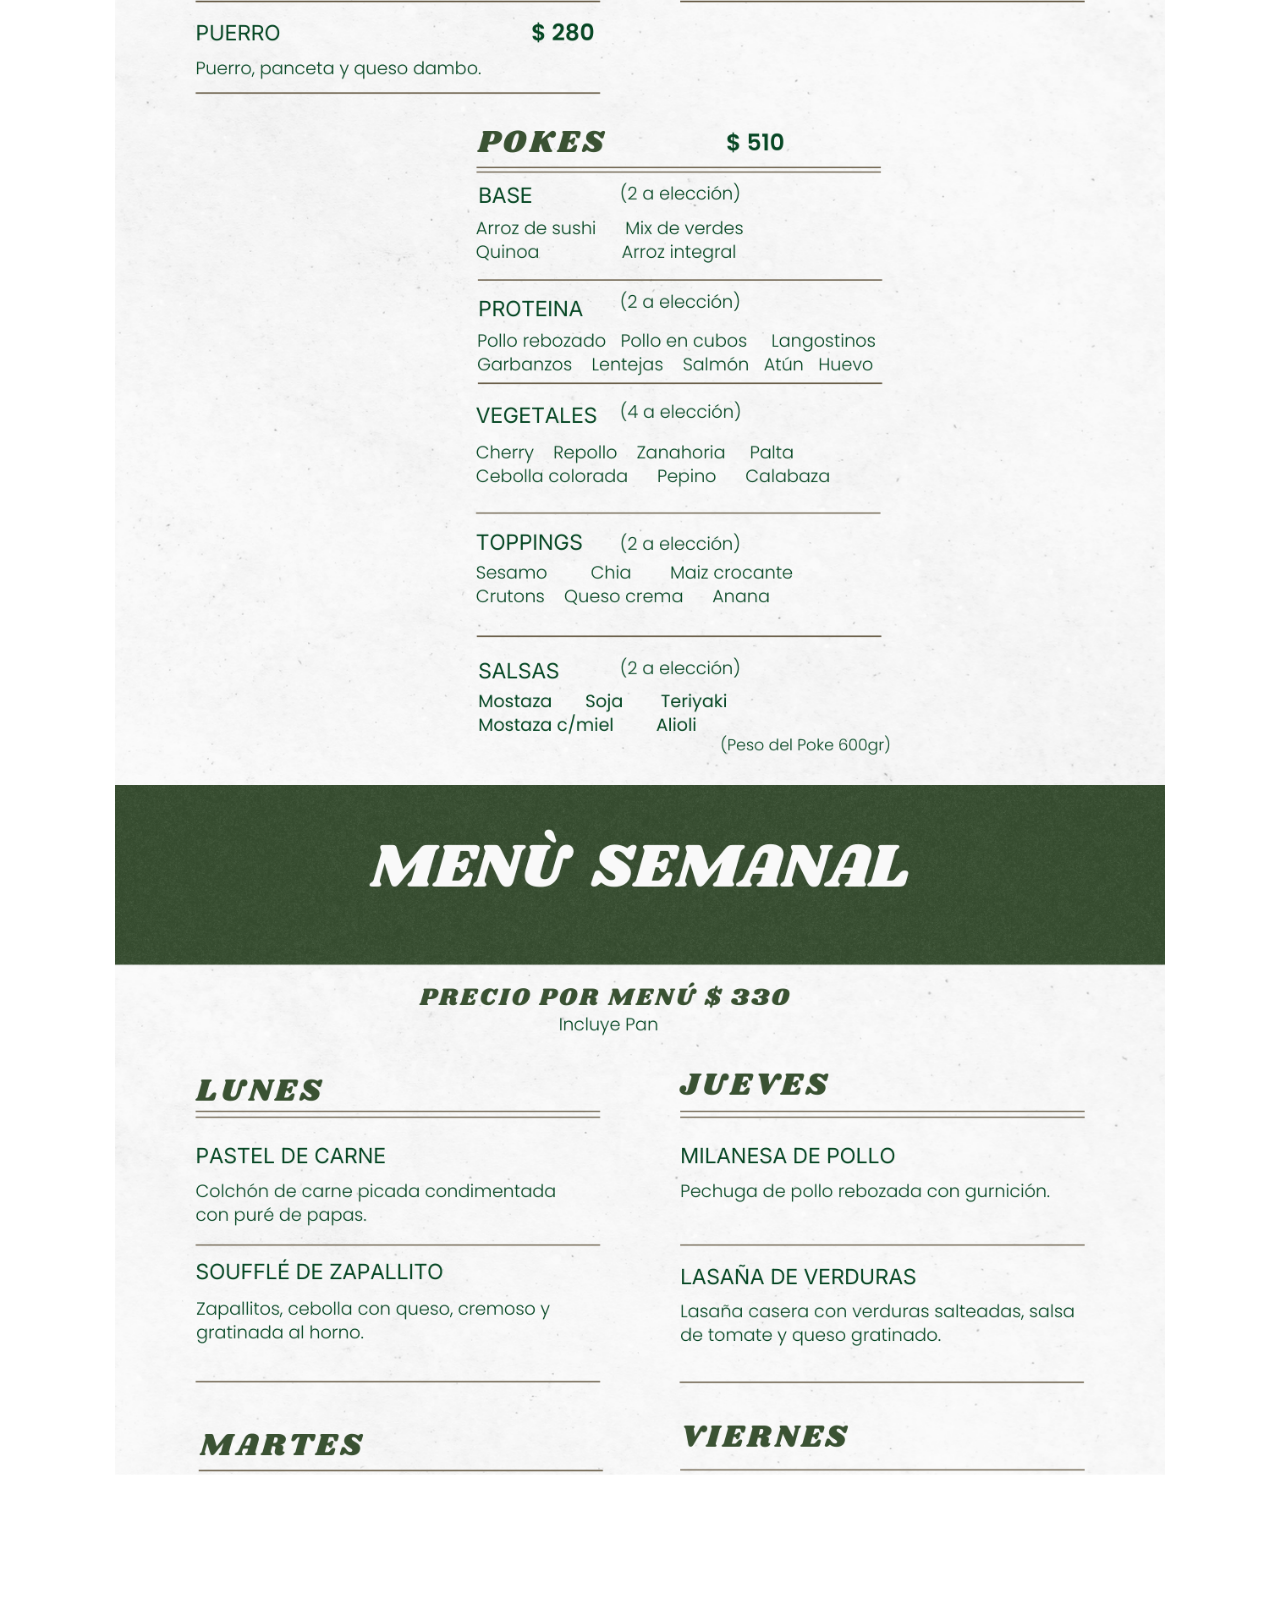
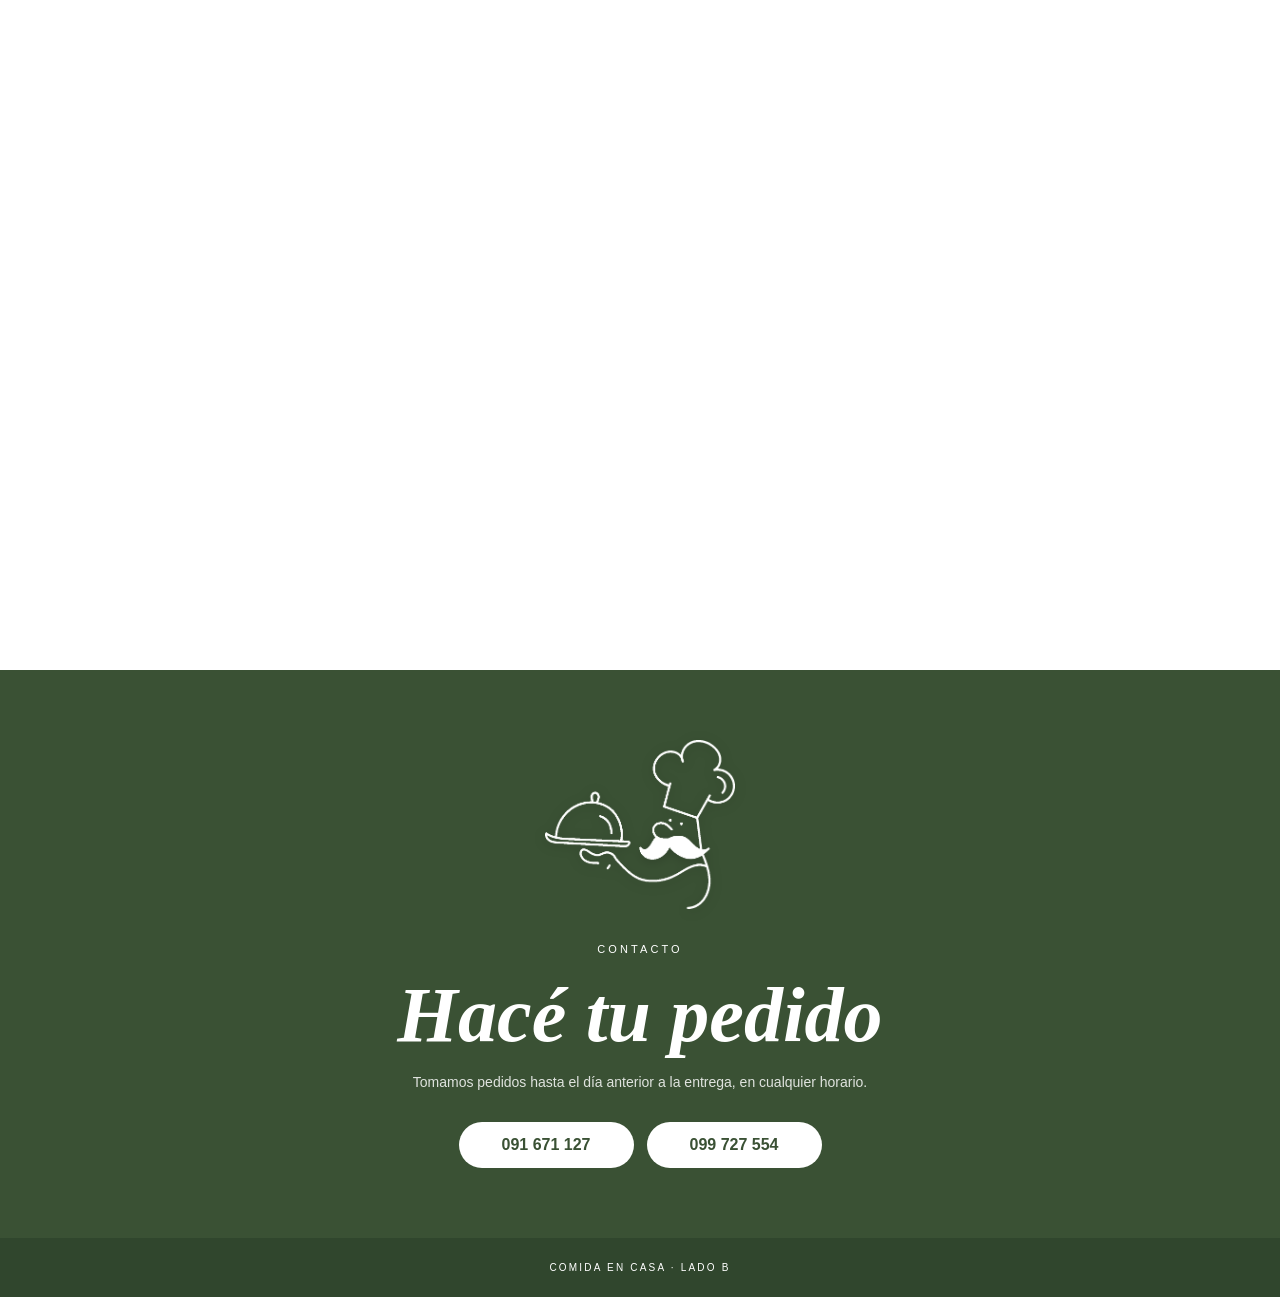
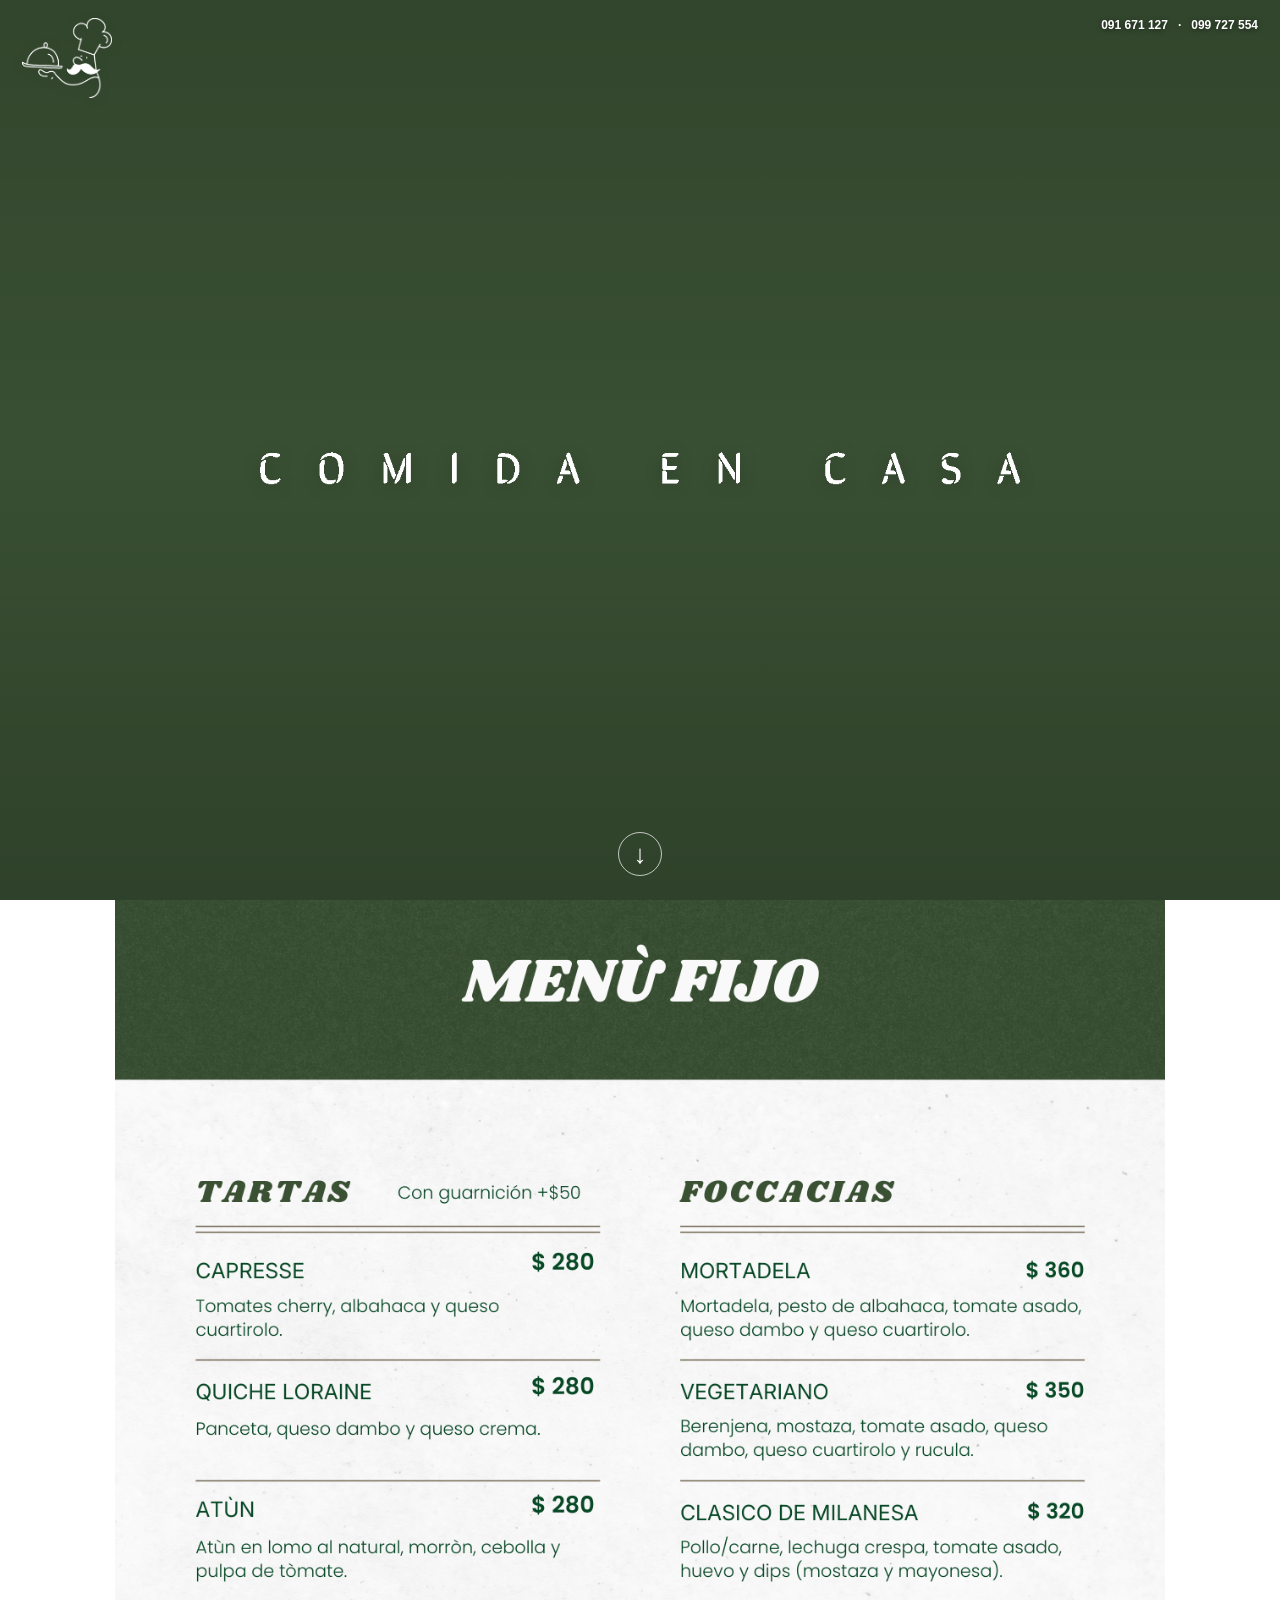
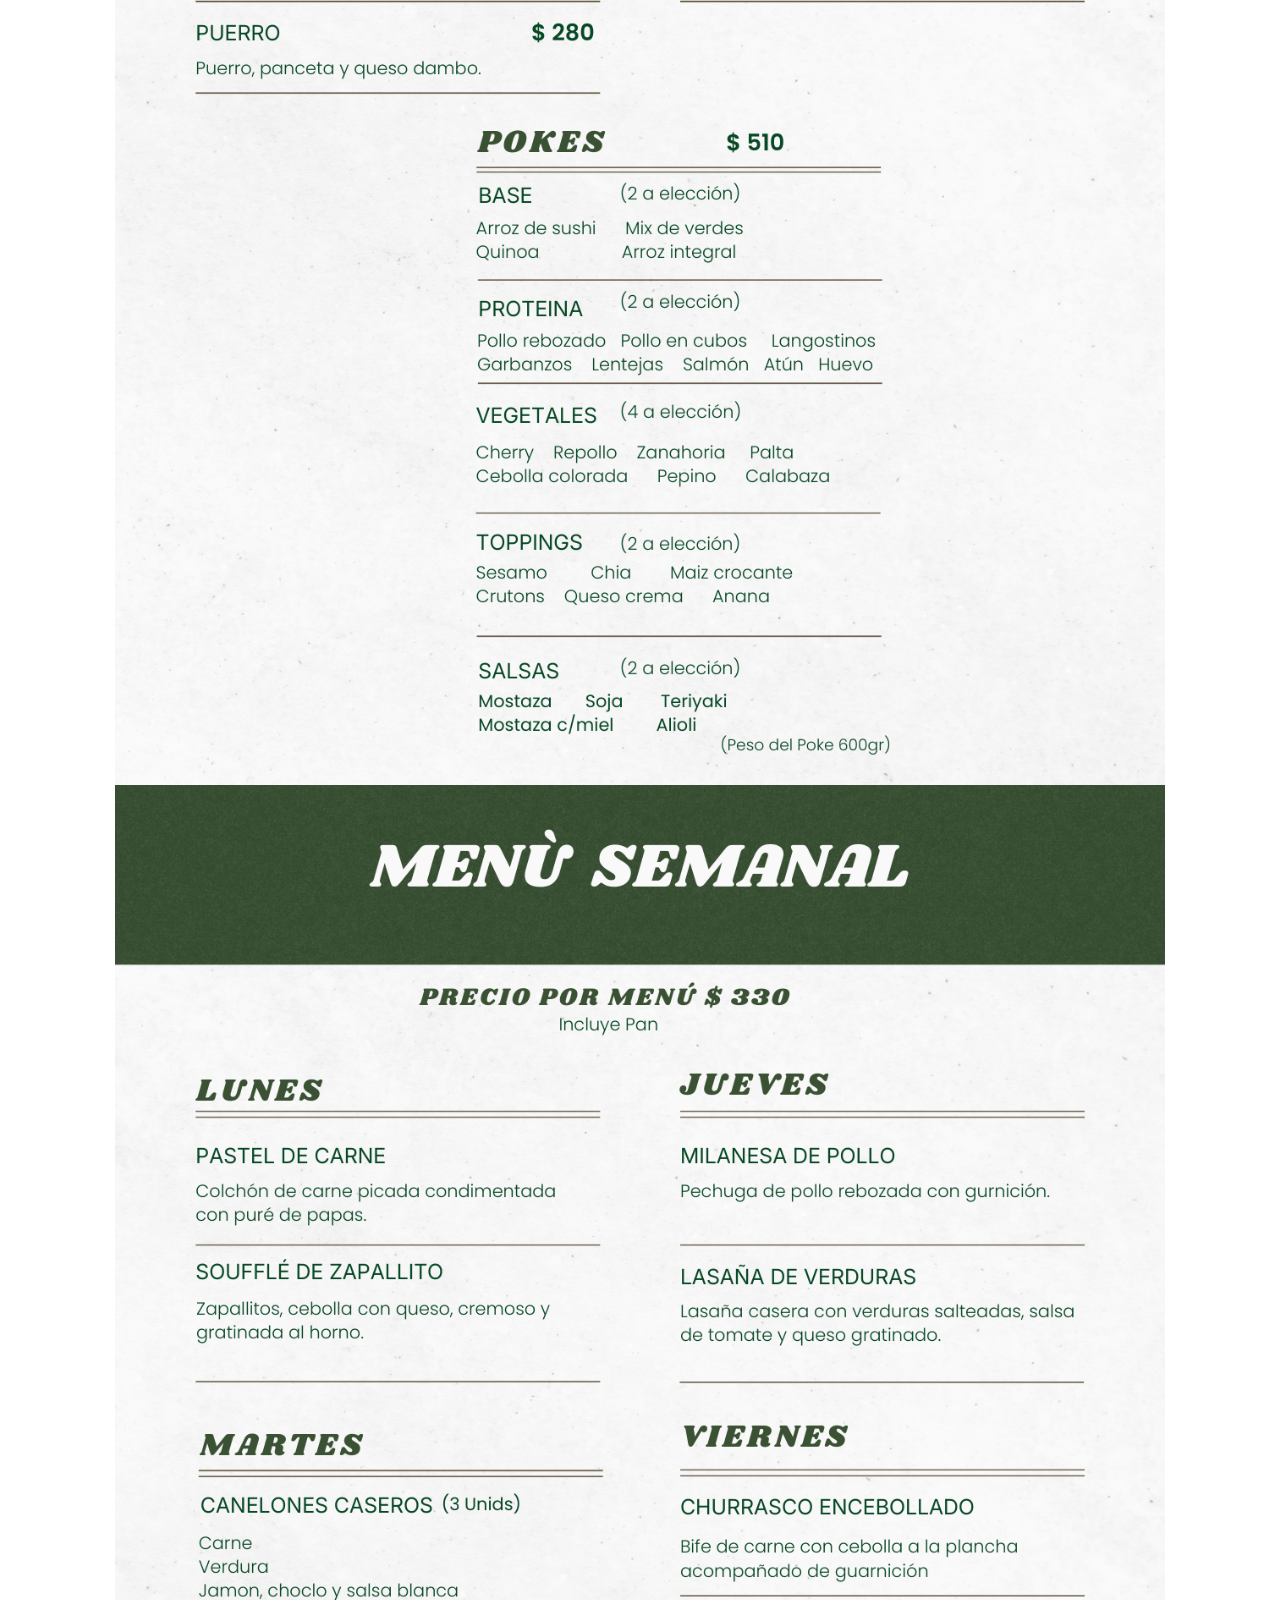
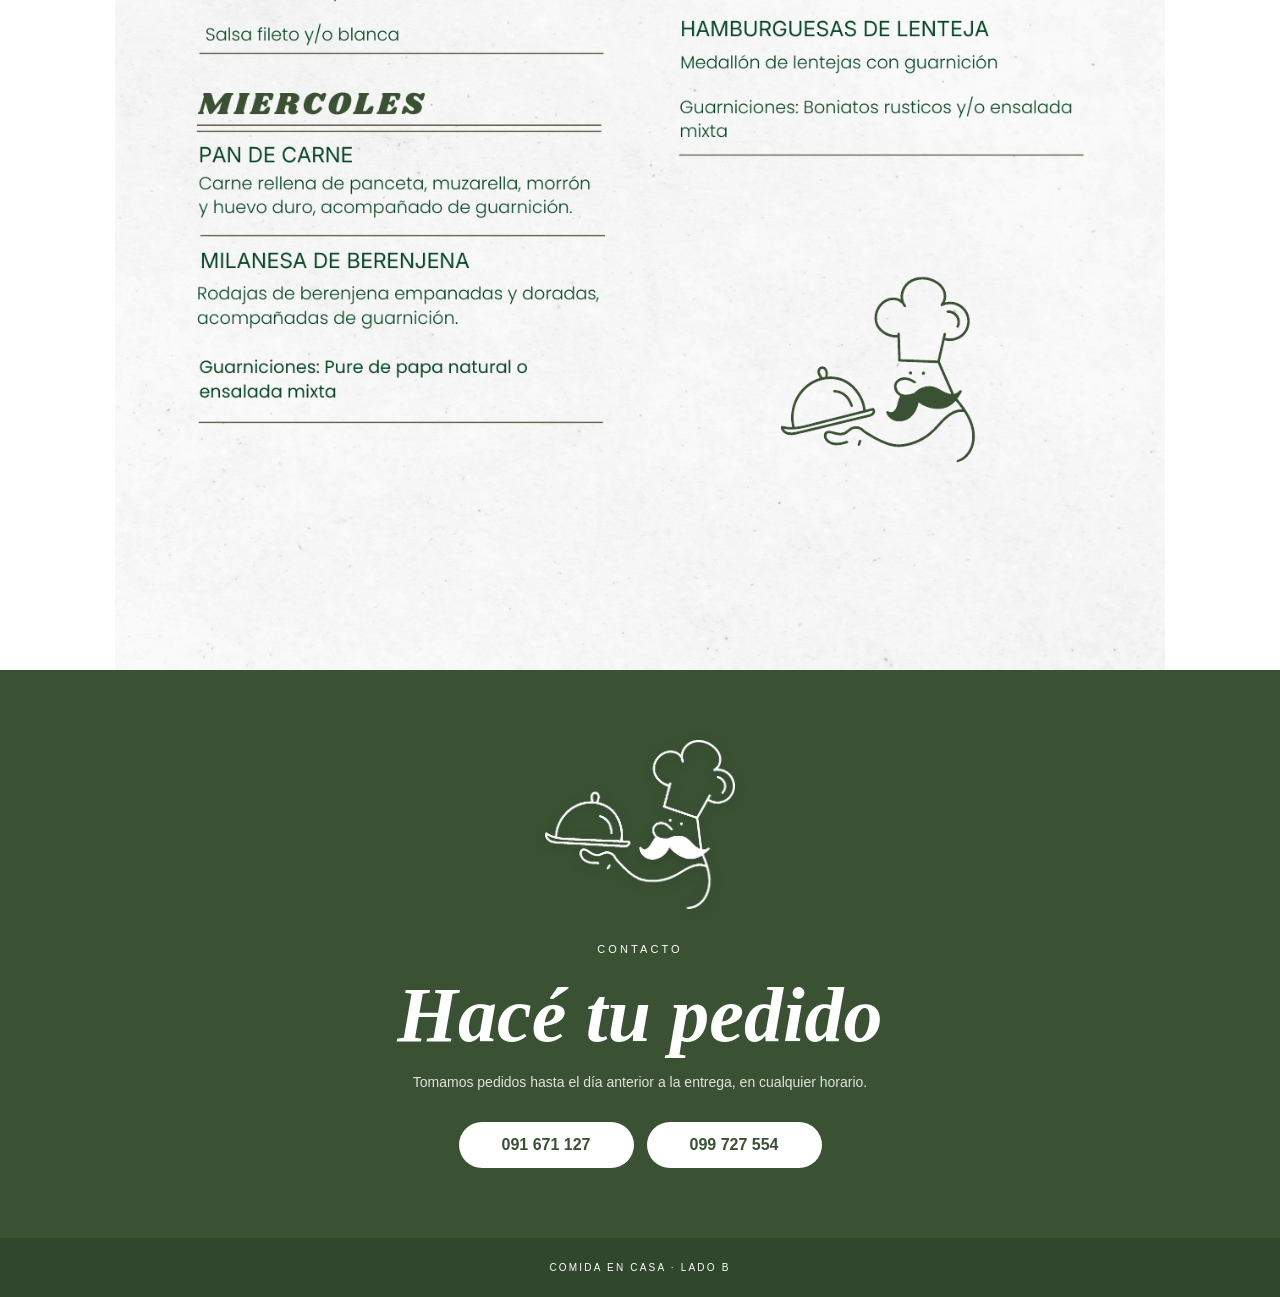
